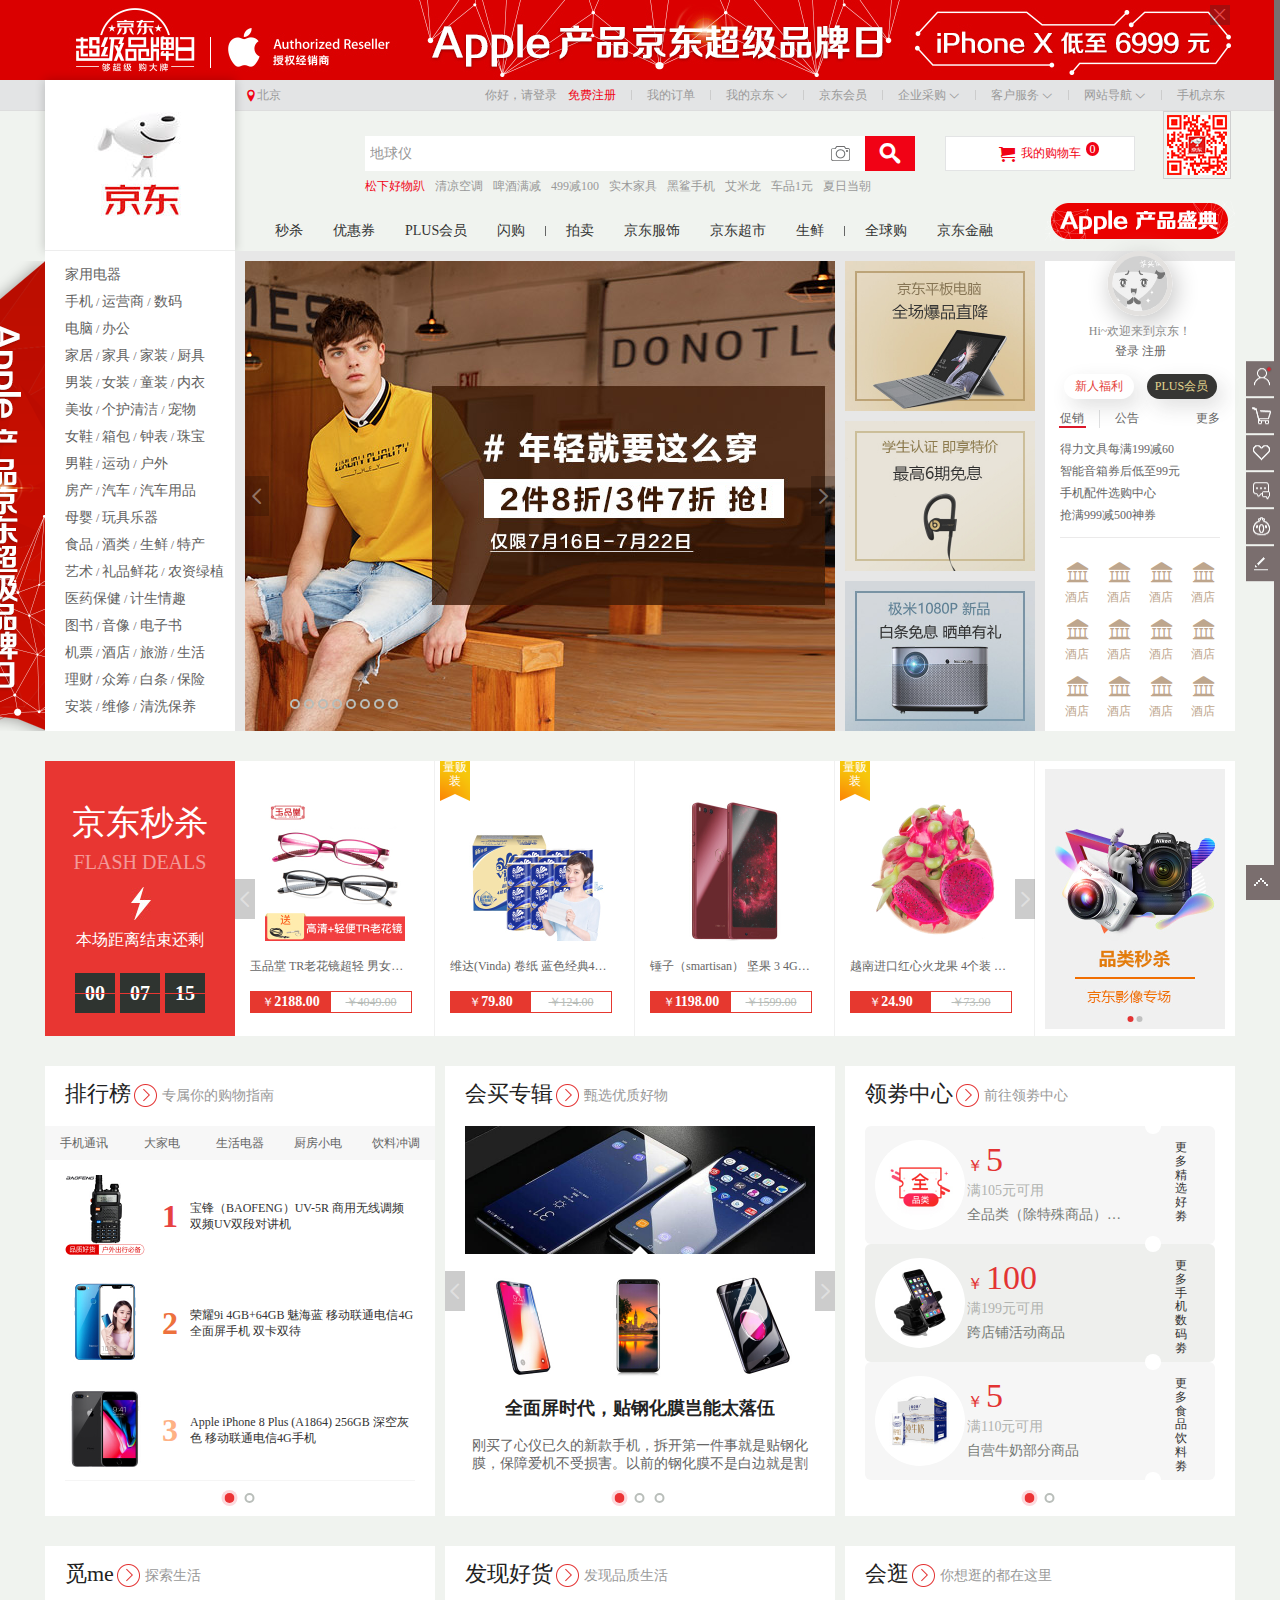
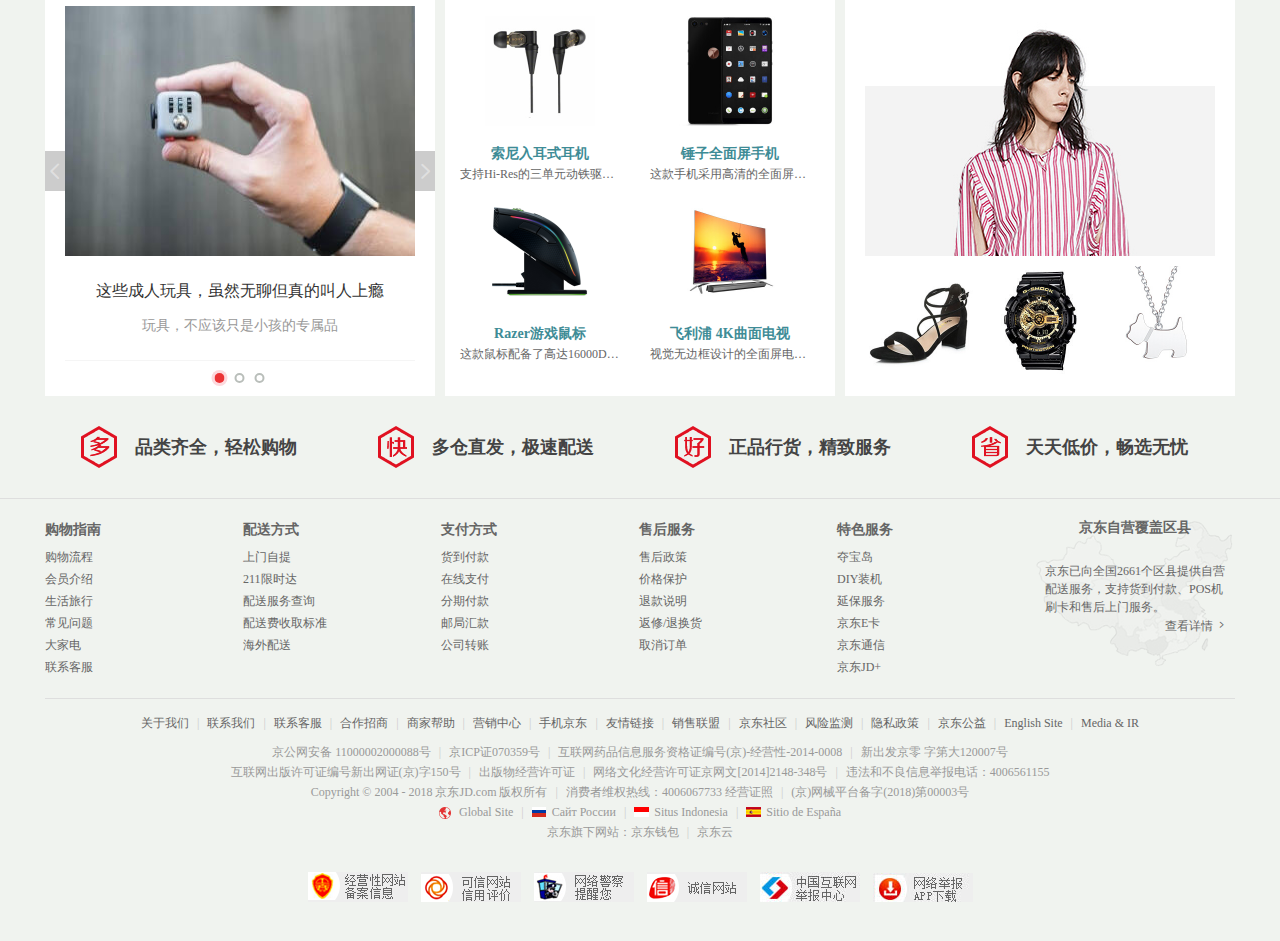
==== index.html @ 1a6b2bf1 "仿jingdong 首页" ====
<!DOCTYPE html>
<html>
	<head>
		<meta charset="utf-8" />
		<title>My京东-首页</title>
		<link rel="stylesheet" type="text/css" href="css/normalize.css"/>
		<link rel="stylesheet" type="text/css" href="css/base.css"/>
		<link rel="stylesheet" type="text/css" href="css/index.css"/>
		<link rel="shortcut icon" href="img/favicon.ico">
	</head>
	<body>
		<!--顶部通栏图片广告条-->
		<div class="top-banner-container">
			<div class="w top-banner">
				<i></i>
			</div>
		</div>
		<!--头部快捷导航栏-->
		<div class="shortcut-nav-bar">
			<div class="w shortcut">
				<span class="dropdown location"><i></i>北京</span>
				<ul class="shortcut-nav">
					<li class="account">
						<a href="#" class="login">你好，请登录</a>
						<a href="#" class="register">免费注册</a>
					</li>
					<li class="line"></li>
					<li class="order">
						<a href="#">我的订单</a>
					</li>
					<li class="line"></li>
					<li class="dropdown my-jd">
						<a href="#">我的京东</a><i></i>
					</li>
					<li class="line"></li>
					<li class="jd-member">
						<a href="#">京东会员</a>
					</li>
					<li class="line"></li>
					<li class="dropdown purchase">
						<a href="#">企业采购</a><i></i>
					</li>
					<li class="line"></li>
					<li class="dropdown customer-service">
						客户服务<i></i>
					</li>
					<li class="line"></li>
					<li	class="dropdown navigation">
						网站导航<i></i>
					</li>
					<li class="line"></li>
					<li class="mobile-jd">
						手机京东
						<!--右侧二维码-->
						<div class="qrcode-container">
							<div class="qrcode">
				    		</div>
						</div>
					</li>
				</ul>

			</div>
		</div>
	    <!--头部搜索块-->
	    <div class="w search-container">
	    	<!--左侧logo-->
	    	<div class="jd-logo">
	    		<h1>
	    			<a href="#" title="京东网">京东</a>
	    		</h1>
	    	</div>
	    	<!--搜索面板-->
	    	<div class="search-panel form">
              	<input class="search-input" type="text" style="color：#999;" value="地球仪">
                <div class="photo-search">
                	<span class="camera-bg"></span>
                	<input class="file-search" type="file"/>
                </div>
              	<button class="search-btn">
              		<i></i>
              	</button>
	    	</div>
	    	<!--我的购物车-->
	    	<div class="mycar">
	    		<i></i>
	    		<a href="#">我的购物车</a>
	    		<span>0</span>
	    	</div>
	    	<!--热搜词-->
	    	<div class="hot-search-words">
	    		<a href="#" class="current">松下好物趴</a>
	    		<a href="#">清凉空调</a>
	    		<a href="#">啤酒满减</a>
	    		<a href="#">499减100</a>
	    		<a href="#">实木家具</a>
	    		<a href="#">黑鲨手机</a>
	    		<a href="#">艾米龙</a>
	    		<a href="#">车品1元</a>
	    		<a href="#">夏日当朝</a>
	    	</div>
	    	<!--右侧小长条图片广告-->
	    	<div class="img-ad">
	    		<a href="#"></a>
	    	</div>
	    	<!--头部水平导航菜单-->
	    	<div class="nav-items">
	    		<ul class="nav-items-01">
	    			<li class="margin-left">
	    				<a href="#">秒杀</a>
	    			</li>
	    			<li class="margin-left">
	    				<a href="#">优惠券</a>
	    			</li>
	    			<li class="margin-left">
	    				<a href="#">PLUS会员</a>
	    			</li>
	    			<li class="margin-left">
	    				<a href="#">闪购</a>
	    			</li>
	    		</ul>
	    		<div class="spacer"></div>
	    		<ul class="nav-items-02">
	    			<li>
	    				<a href="#">拍卖</a>
	    			</li>
	    			<li class="margin-left">
	    				<a href="#">京东服饰</a>
	    			</li>
	    			<li class="margin-left">
	    				<a href="#">京东超市</a>
	    			</li>
	    			<li class="margin-left">
	    				<a href="#">生鲜</a>
	    			</li>
	    		</ul>
	    		<div class="spacer"></div>
	    		<ul class="nav-items-03">
	    			<li>
	    				<a href="#">全球购</a>
	    			</li>
	    			<li class="margin-left">
	    				<a href="#">京东金融</a>
	    			</li>
	    		</ul>
	    	</div>
	    </div>
	    <!--主体部分-->
	    <div class="w main">
		    <div class="fl-col1">
		    	<ul>
		    		<li>
		    			<a href="#">家用电器</a>
		    		</li>
		    		<li>
		    			<a href="#">手机</a>
		    			<span>/</span>
		    			<a href="#">运营商</a>
		    			<span>/</span>
		    			<a href="#">数码</a>
		    		</li>
		    		<li>
		    			<a href="#">电脑</a>
		    			<span>/</span>
		    			<a href="#">办公</a>
		    		</li>
		    		<li>
		    			<a href="#">家居</a>
		    			<span>/</span>
		    			<a href="#">家具</a>
		    			<span>/</span>
		    			<a href="#">家装</a>
		    			<span>/</span>
		    			<a href="#">厨具</a>
		    		</li>
		    		<li>
		    			<a href="#">男装</a>
		    			<span>/</span>
		    			<a href="#">女装</a>
		    			<span>/</span>
		    			<a href="#">童装</a>
		    			<span>/</span>
		    			<a href="#">内衣</a>
		    		</li>
		    		<li>
		    			<a href="#">美妆</a>
		    			<span>/</span>
		    			<a href="#">个护清洁</a>
		    			<span>/</span>
		    			<a href="#">宠物</a>
		    		</li>
		    		<li>
		    			<a href="#">女鞋</a>
		    			<span>/</span>
		    			<a href="#">箱包</a>
		    			<span>/</span>
		    			<a href="#">钟表</a>
		    			<span>/</span>
		    			<a href="#">珠宝</a>
		    		</li>
		    		<li>
		    			<a href="#">男鞋</a>
		    			<span>/</span>
		    			<a href="#">运动</a>
		    			<span>/</span>
		    			<a href="#">户外</a>
		    		</li>
		    		<li>
		    			<a href="#">房产</a>
		    			<span>/</span>
		    			<a href="#">汽车</a>
		    			<span>/</span>
		    			<a href="#">汽车用品</a>
		    		</li>
		    		<li>
		    			<a href="#">母婴</a>
		    			<span>/</span>
		    			<a href="#">玩具乐器</a>
		    		</li>
		    		<li>
		    			<a href="#">食品</a>
		    			<span>/</span>
		    			<a href="#">酒类</a>
		    			<span>/</span>
		    			<a href="#">生鲜</a>
		    			<span>/</span>
		    			<a href="#">特产</a>
		    		</li>
		    		<li>
		    			<a href="#">艺术</a>
		    			<span>/</span>
		    			<a href="#">礼品鲜花</a>
		    			<span>/</span>
		    			<a href="#">农资绿植</a>
		    		</li>
		    		<li>
		    			<a href="#">医药保健</a>
		    			<span>/</span>
		    			<a href="#">计生情趣</a>
		    		</li>
		    		<li>
		    			<a href="#">图书</a>
		    			<span>/</span>
		    			<a href="#">音像</a>
		    			<span>/</span>
		    			<a href="#">电子书</a>
		    		</li>
		    		<li>
		    			<a href="#">机票</a>
		    			<span>/</span>
		    			<a href="#">酒店</a>
		    			<span>/</span>
		    			<a href="#">旅游</a>
		    			<span>/</span>
		    			<a href="#">生活</a>
		    		</li>
		    		<li>
		    			<a href="#">理财</a>
		    			<span>/</span>
		    			<a href="#">众筹</a>
		    			<span>/</span>
		    			<a href="#">白条</a>
		    			<span>/</span>
		    			<a href="#">保险</a>
		    		</li>
		    		<li>
		    			<a href="#">安装</a>
		    			<span>/</span>
		    			<a href="#">维修</a>
		    			<span>/</span>
		    			<a href="#">清洗保养</a>
		    		</li>
		    	</ul>
		    </div>
		    <!--轮播图-->
		    <div class="fl-col2">
		    	<!--滑块控制-->
		    	<a class="slider_control slider_control_prev" href="#"><i></i></a>
		    	<a class="slider_control slider_control_next" href="#"><i></i></a>
		    	<!--轮播索引-->
				<div class="slider_indicators">
					<i class="indicators_btn"></i>
					<i class="indicators_btn" ></i>
					<i class="indicators_btn" ></i>
					<i class="indicators_btn" ></i>
					<i class="indicators_btn" ></i>
					<i class="indicators_btn" ></i>
					<i class="indicators_btn" ></i>
					<i class="indicators_btn btn_active" ></i>
				</div>
		    	<!--轮播图片-->
		    	<ul>
		    		<li class="slider-img01">
		    			<a href="#">
		    				<img src="img/banner-02.jpg"/>
		    			</a>
		    		</li>
		    	</ul>
		    </div>
		    <div class="fl-col3">
		    	<div class="img-wrapper bottom-margin">
		    		<a href="#">
		    			<img src="img/01.jpg"/>
		    		</a>		    		
		    	</div>
		    	<div class="img-wrapper bottom-margin">
		    		<a href="#">
		    			<img src="img/02.jpg"/>
		    		</a>
		    	</div>
		    	<div class="img-wrapper">
		    		<a href="#">
		    			<img src="img/03.jpg"/>
		    		</a>
		    	</div>
		    </div>
		    <div class="fl-col4">
		    	<div class="user">
		    		<div class="user-avatar">
		    			<a href="#">
		    				<img src="img/no_login.jpg"/>
		    			</a>
		    		</div>
		    		<div class="user-show">
		    			<p>Hi~欢迎来到京东！</p>
		    			<p>
		    				<a href="#" class="login">登录</a>
		    				<a href="#" class="register">注册</a>
		    			</p>
		    		</div>
		    		<div class="user-info">
		    			<a href="#" class="new-user">新人福利</a>
		    			<a href="#" class="user-plus">PLUS会员</a>
		    		</div>
		    	</div>
		    	<div class="notice">
		    		<ul class="notice-tab">
		    			<li class="notice-title">
		    				<a href="#">促销</a>
		    				<div class="title-active"></div>
		    			</li>
		    			<li class="spacer"></li>
		    			<li class="notice-title">
		    				<a href="#">公告</a>
		    			</li>
		    			<li class="more">
		    				<a href="#">更多</a>
		    			</li>
		    		</ul>
		    		<div class="notice-content">
		    			<ul>
		    				<li>
		    					<a href="#">得力文具每满199减60</a>
		    				</li>
		    				<li>
		    					<a href="#">智能音箱券后低至99元</a>
		    				</li>
		    				<li>
		    					<a href="#">手机配件选购中心</a>
		    				</li>
		    				<li>
		    					<a href="#">抢满999减500神券</a>	
		    				</li>
		    			</ul>
		    		</div>
		    	</div>
		    	<div class="service">
		    		<ul>
		    			<li>
		    				<a href="#">
		    					<i></i>
		    					<p>酒店</p>
		    				</a>
		    			</li>
		    			<li>
		    				<a href="#">
		    					<i></i>
		    					<p>酒店</p>
		    				</a>
		    			</li>
		    			<li>
		    				<a href="#">
		    					<i></i>
		    					<p>酒店</p>
		    				</a>
		    			</li>
		    			<li>
		    				<a href="#">
		    					<i></i>
		    					<p>酒店</p>
		    				</a>
		    			</li>
		    			<li>
		    				<a href="#">
		    					<i></i>
		    					<p>酒店</p>
		    				</a>
		    			</li>
		    			<li>
		    				<a href="#">
		    					<i></i>
		    					<p>酒店</p>
		    				</a>
		    			</li>
		    			<li>
		    				<a href="#">
		    					<i></i>
		    					<p>酒店</p>
		    				</a>
		    			</li>
		    			<li>
		    				<a href="#">
		    					<i></i>
		    					<p>酒店</p>
		    				</a>
		    			</li>
		    			<li>
		    				<a href="#">
		    					<i></i>
		    					<p>酒店</p>
		    				</a>
		    			</li>
		    			<li>
		    				<a href="#">
		    					<i></i>
		    					<p>酒店</p>
		    				</a>
		    			</li>
		    			<li>
		    				<a href="#">
		    					<i></i>
		    					<p>酒店</p>
		    				</a>
		    			</li>
		    			<li>
		    				<a href="#">
		    					<i></i>
		    					<p>酒店</p>
		    				</a>
		    			</li>
		    		</ul>
		    	</div>
		    </div>
		    <div class="aside-banner">
		    	<a href="#">
		    		<img src="img/bg-03.png"/>
		    	</a>
		    	<a href="#" class="flex-banner" >
		    		<img src="img/bg-04.jpg"/>
		    	</a>
		    </div>
	    </div>
	    <!--京东秒杀-->
	    <div class="w jd-skill">
	    	<div class="fl-col1">
	    		<a href="#">
	    			<div class="sk-title">
	    				京东秒杀
		    		</div>
		    		<div class="sk-subtitle">
		    			FLASH DEALS
		    		</div>
		    		<i class="sk-ico"></i>
		    		<div class="sk-deadline">
		    			本场距离结束还剩
		    		</div>
		    		<div class="sk-cd">
		    			<div class="cd-hour">
		    				<span>00</span>
		    			</div>
		    			<div class="cd-minute">
		    				<span>07</span>
		    			</div>
		    			<div class="cd-second">
		    				<span>15</span>
		    			</div>
		    		</div>	
	    		</a>
	    	</div>
	    	<div class="fl-col2 slider">
	    		<!--滑块控制-->
		    	<a class="slider_control slider_control_prev" href="#"><i></i></a>
		    	<a class="slider_control slider_control_next" href="#"><i></i></a>
				<ul>
					<li>
						<a href="#">
							<div class="img-wrapper">
								<img src="img/sk-01.jpg"/>
							</div>
							<p class="sk-desc">玉品堂 TR老花镜超轻 男女款便携老光眼镜 清晰舒适老花眼镜7001 7001红色 150度（建议50-54岁）</p>
							<div class="sk-price">
								<span class="new-price"><i>￥</i>2188.00</span>
								<span class="old-price"><s>￥4049.00</s></span>
							</div>
						</a>
					</li>
					<li>
						<a href="#">
							<div class="img-wrapper">
								<img src="img/sk-02.jpg"/>
							</div>
							<p class="sk-desc">维达(Vinda) 卷纸 蓝色经典4层200g卫生纸*27卷(整箱销售)</p>
							<div class="sk-price">
								<span class="new-price"><i>￥</i>79.80</span>
								<span class="old-price"><s>￥124.00</s></span>
							</div>
							<div class="sk-tag">
								<span class="sk-tag-txt">量贩装</span>
							</div>
						</a>
					</li>
					<li>
						<a href="#">
							<div class="img-wrapper">
								<img src="img/sk-03.jpg"/>
							</div>
							<p class="sk-desc">锤子（smartisan） 坚果 3 4G+64GB 酒红色 全面屏双摄  全网通4G手机 双卡双待</p>
							<div class="sk-price">
								<span class="new-price"><i>￥</i>1198.00</span>
								<span class="old-price"><s>￥1599.00</s></span>
							</div>
						</a>
					</li>
					<li>
						<a href="#">
							<div class="img-wrapper">
								<img src="img/sk-04.jpg"/>
							</div>
							<p class="sk-desc">越南进口红心火龙果 4个装 单果约350~420g 新鲜水果</p>
							<div class="sk-price">
								<span class="new-price"><i>￥</i>24.90</span>
								<span class="old-price"><s>￥73.90</s></span>
							</div>
							<div class="sk-tag">
								<span class="sk-tag-txt">量贩装</span>
							</div>
						</a>
					</li>
				</ul>
	    	</div>
	    	<div class="fl-clo3">
	    		<a href="#">
	    			<div class="sk-indicators">
	    				<i class="current"></i>
	    				<i></i>
	    			</div>
	    			<ul>
	    				<li>
	    					<img src="img/sk-05.jpg"/>
	    				</li>
	    			</ul>
	    		</a>
	    	</div>
	    </div>
	    <!--排行榜、会买专辑、领劵中心-->
	    	<div class="w core-column core-column1">
	    		<!--排行榜-->
	    		<div class="column paihangbang margin-right">
	    			<!--标题头-->
	    			<div class="column-hd">
	    				<a href="#">
		    				<h3>排行榜</h3>
		    				<i></i>
		    				<span>专属你的购物指南</span>
	    				</a>
	    			</div>
	    			<!--内容正文-tab栏-->
	    			<div class="tabs-head">
	    				<ul>
	    					<li>
	    						<a href="#">手机通讯</a>
	    					</li>
	    					<li>
	    						<a href="#">大家电</a>
	    					</li>
	    					<li>
	    						<a href="#">生活电器</a>
	    					</li>
	    					<li>
	    						<a href="#">厨房小电</a>
	    					</li>
	    					<li>
	    						<a href="#">饮料冲调</a>
	    					</li>
	    				</ul>
	    			</div>
	    			<div class="tabs-body">
	    				<div class="tab-item">
	    					<a href="#" class="tab-item-lk">
	    						<div class="img-wrapper">
	    							<img src="img/rank-01.jpg"/>
	    						</div>
	    						<span class="rank rank01">1</span>
	    						<span class="rank-title">宝锋（BAOFENG）UV-5R 商用无线调频 双频UV双段对讲机</span>
	    					</a>
	    				</div>
	    				<div class="tab-item">
	    					<a href="#" class="tab-item-lk">
	    						<div class="img-wrapper">
	    							<img src="img/rank-02.jpg"/>
	    						</div>
	    						<span class="rank rank02">2</span>
	    						<span class="rank-title">荣耀9i 4GB+64GB 魅海蓝 移动联通电信4G全面屏手机 双卡双待</span>
	    					</a>
	    				</div>
	    				<div class="tab-item">
	    					<a href="#" class="tab-item-lk">
	    						<div class="img-wrapper">
	    							<img src="img/rank-03.jpg"/>
	    						</div>
	    						<span class="rank rank03">3</span>
	    						<span class="rank-title">Apple iPhone 8 Plus (A1864) 256GB 深空灰色 移动联通电信4G手机</span>
	    					</a>
	    				</div>
	    			</div>
	    			<!--滑块索引指示器-->
	    		    <div class="indicators">
							<i class="current"></i>
							<i></i>
					</div>
	    		</div>
	    		<!--会买专辑-->
	    		<div class="column zhuanji margin-right">
	    			<!--标题头-->
	    			<div class="column-hd">
	    				<a href="#">
		    				<h3>会买专辑</h3>
		    				<i></i>
		    				<span>甄选优质好物</span>
	    				</a>
	    			</div>
	    			<!--内容正文-图片链接-->
	    			<a href="#" class="daily-lk">
		    			<div class="daily-img">
		    				<img src="img/daily-img-01.jpg"/>
		    			</div>
		    			<div class="daily-cover">
		    				<div class="daily-list">
		    					<div class="daily-item">
			    					<img src="img/daily-img-02.jpg"/>
			    				</div>
			    				<div class="daily-item">
			    					<img src="img/daily-img-03.jpg"/>
			    				</div>
			    				<div class="daily-item">
			    					<img src="img/daily-img-04.jpg"/>
			    				</div>
		    				</div>
			    			<h3 class="daily-title">
			    				<span>全面屏时代，贴钢化膜岂能太落伍</span>
			    			</h3>
			    			<div class="daily-subtitle" title="刚买了心仪已久的新款手机，拆开第一件事就是贴钢化膜，保障爱机不受损害。以前的钢化膜不是白边就是割手，还易刮花碎边。全面屏手机时代，钢化膜也得全屏覆盖才不落伍，给手机屏幕一次全方位保护，还原了手机的真是手感。下面推荐一些苹果、小米、华为、三星等热门全屏覆盖钢化膜，看看哪款适合你！">
			    				刚买了心仪已久的新款手机，拆开第一件事就是贴钢化膜，保障爱机不受损害。以前的钢化膜不是白边就是割手，还易刮花碎边。全面屏手机时代，钢化膜也得全屏覆盖才不落伍，给手机屏幕一次全方位保护，还原了手机的真是手感。下面推荐一些苹果、小米、华为、三星等热门全屏覆盖钢化膜，看看哪款适合你！
			    			</div>
		    			</div>
	    			</a>
	    			<!--滑块索引指示器-->
					<div class="indicators">
						<i class="current"></i>
						<i></i>
						<i></i>
					</div>
					<!--滑块控制-->
		    		<a class="slider_control slider_control_prev" href="#"><i></i></a>
		    		<a class="slider_control slider_control_next" href="#"><i></i></a>
	    		</div>
	    		<!--领劵中心-->
	    		<div class="column youhuijuan">
	    			<!--标题头-->
	    			<div class="column-hd">
	    				<a href="#">
		    				<h3>领劵中心</h3>
		    				<i></i>
		    				<span>前往领劵中心</span>
	    				</a>
	    			</div>
	    			<!--内容正文-优惠券列表-->
	    			<div class="coupon-list">
	    				<div class="coupon-item">
	    					<a href="#" class="coupon-lk">
	    						<div class="fl-l coupon-img">
	    							<img src="img/coupon-01.jpg"/>
	    						</div>
	    						<div class="fl-l coupon-info">
	    							<div class="coupon-price">
	    								<span><i>￥</i>5</span>
	    							</div>
	    							<div class="coupon-limit" title="满105元可用">
	    								满105元可用
	    							</div>
	    							<div class="coupon-title" title="全品类（除特殊商品）【每天10点限量抢】">
	    								全品类（除特殊商品）【每天10点限量抢】
	    							</div>
	    						</div>
	    						<div class="coupon-more">
	    							更多精选好劵
	    						</div>
	    					</a>
	    				</div>
	    				<div class="coupon-item coupon-item2">
	    					<a href="#" class="coupon-lk">
	    						<div class="fl-l coupon-img">
	    							<img src="img/coupon-02.jpg"/>
	    						</div>
	    						<div class="fl-l coupon-info">
	    							<div class="coupon-price">
	    								<span><i>￥</i>100</span>
	    							</div>
	    							<div class="coupon-limit" title="满199元可用">
	    								满199元可用
	    							</div>
	    							<div class="coupon-title" title="跨店铺活动商品">
	    								跨店铺活动商品
	    							</div>
	    						</div>
	    						<div class="coupon-more">
	    							更多手机数码劵
	    						</div>
	    					</a>
	    				</div>
	    				<div class="coupon-item">
	    					<a href="#" class="coupon-lk">
	    						<div class="fl-l coupon-img">
	    							<img src="img/coupon-03.jpg"/>
	    						</div>
	    						<div class="fl-l coupon-info">
	    							<div class="coupon-price">
	    								<span><i>￥</i>5</span>
	    							</div>
	    							<div class="coupon-limit" title="满110元可用">
	    								满110元可用
	    							</div>
	    							<div class="coupon-title" title="自营牛奶部分商品">
	    								自营牛奶部分商品
	    							</div>
	    						</div>
	    						<div class="coupon-more">
	    							更多食品饮料劵
	    						</div>
	    					</a>
	    				</div>
	    			</div>
	    			<!--滑块索引指示器-->
	    			<div class="indicators">
							<i class="current"></i>
							<i></i>
					</div>
	    		</div>
	    	</div>
	    <!--觅me、发现好货、会逛-->
	    <div class="w core-column core-column2">
	    		<!--觅me-->
	    		<div class="column mime margin-right">
	    			<!--标题头-->
	    			<div class="column-hd">
	    				<a href="#">
		    				<h3>觅me</h3>
		    				<i></i>
		    				<span>探索生活</span>
	    				</a>
	    			</div>
	    			<!--内容正文-轮播图-->
	    			<div class="mime-slider">
	    				<a href="#" class="mime-lk">
	    					<div class="img-wrapper">
							 	<img src="img/mime-img.jpg"/>
							</div>
							<p class="mime-title">这些成人玩具，虽然无聊但真的叫人上瘾</p>
	    					<p class="mime-desc">玩具，不应该只是小孩的专属品</p>
	    				</a>
	    			</div>
	    			<!--滑块索引指示器-->
	    		    <div class="indicators">
							<i class="current"></i>
							<i></i>
							<i></i>
					</div>
					<!--滑块控制-->
		    		<a class="slider_control slider_control_prev" href="#"><i></i></a>
		    		<a class="slider_control slider_control_next" href="#"><i></i></a>
	    		</div>
	    		<!--发现好货-->
	    		<div class="column goods margin-right">
	    			<!--标题头-->
	    			<div class="column-hd">
	    				<a href="#">
		    				<h3>发现好货</h3>
		    				<i></i>
		    				<span>发现品质生活</span>
	    				</a>
	    			</div>
	    			<!--内容正文-->
	    			<div class="goods-content">
	    				<ul>
	    					<li>
	    						<a href="#">
	    							<div class="img-wrapper">
	    								<img src="img/goods-01.jpg"/>
	    							</div>
	    							<h4 class="goods-title">索尼入耳式耳机</h4>
	    							<p class="goods-subtitle">支持Hi-Res的三单元动铁驱动单元，让你不仅是听到更是感受到远高于CD的音质，黄铜制成的声学导管可助呈现穿透力高、丰富细腻、清晰透彻的中高音，打造天籁之音。</p>
	    						</a>
	    					</li>
	    					<li>
	    						<a href="#">
	    							<div class="img-wrapper">
	    								<img src="img/goods-02.jpg"/>
	    							</div>
	    							<h4 class="goods-title">锤子全面屏手机</h4>
	    							<p class="goods-subtitle">这款手机采用高清的全面屏设计，让你足不出户也能领略世间万般精彩，锤子希望通过最直观的记录方式，来提升用户的记录效率，丰富了使用的多样性，采用全网通模式，满足不同使用者的需求。</p>
	    						</a>
	    					</li>
	    					<li>
	    						<a href="#">
	    							<div class="img-wrapper">
	    								<img src="img/goods-03.png"/>
	    							</div>
	    							<h4 class="goods-title">Razer游戏鼠标</h4>
	    							<p class="goods-subtitle">这款鼠标配备了高达16000DPI的游戏鼠标传感器，哪怕是0.1毫米的移动它也能瞬间做出反应！还有45G-95G的按键力度调节，让你选择适合你的按键力度，上手更加快速！</p>
	    						</a>
	    					</li>
	    					<li>
	    						<a href="#">
	    							<div class="img-wrapper">
	    								<img src="img/goods-04.jpg"/>
	    							</div>
	    							<h4 class="goods-title">飞利浦 4K曲面电视</h4>
	    							<p class="goods-subtitle">视觉无边框设计的全面屏电视，纤薄金属机身，4K HDR技术，画面层次分明，色彩细腻真实，4000R曲率的曲面，客厅各个角度不失真，视野更广阔，结合分体低音炮音箱，畅享视听盛宴。</p>
	    						</a>
	    					</li>
	    				</ul>
	    			</div>
	    		</div>
	    		<!--会逛-->
	    		<div class="column shopping">
	    			<!--标题头-->
	    			<div class="column-hd">
	    				<a href="#">
		    				<h3>会逛</h3>
		    				<i></i>
		    				<span>你想逛的都在这里</span>
	    				</a>
	    			</div>
	    			<!--内容正文-->
	    			<div class="shopping-content">
	    				<div class="ad-big">
	    					<a href="#">
	    						<div class="img-wrapper">
	    							<img src="img/ad-big.jpg"/>
	    						</div>
	    					</a>
	    				</div>
	    				<div class="ad-small">
	    					<a href="#" class="ad-small-item ad-small-01 margin-right">
	    						<div class="img-wrapper">
	    							<img src="img/ad-small-01.jpg"/>
	    						</div>
	    					</a>
	    					<a href="#" class="ad-small-item ad-small-02 margin-right">
	    						<div class="img-wrapper">
	    							<img src="img/ad-small-02.jpg"/>
	    						</div>
	    					</a>
	    					<a href="#" class="ad-small-item ad-small-03">
	    						<div class="img-wrapper">
	    							<img src="img/ad-small-03.jpg"/>
	    						</div>
	    					</a>
	    				</div>
	    			</div>

	    		</div>
	    	</div>
	    	
	    <!--京东右侧固定图标菜单栏-->
	    <div class="toolbars">
	    	<ul>
	    		<li class="jdvip">
	    			<i></i>
	    			<a class="toolbars-ico" href="#"></a>
	    			<a class="flex" href="#">京东会员</a>
	    		</li>
	    		<li class="cart">
	    			<a class="toolbars-ico" href="#"></a>
	    			<a class="flex" href="#">购物车</a>
	    		</li>
	    		<li class="follow">
	    			<a class="toolbars-ico" href="#"></a>
	    			<a class="flex" href="#">我的关注</a>
	    		</li>
	    		<li class="message">
	    			<a class="toolbars-ico" href="#"></a>
	    			<a class="flex" href="#">我的消息</a>
	    		</li>
	    		<li class="jimi">
	    			<a class="toolbars-ico" href="#"></a>
	    			<a class="flex" href="#">咨询JIMI</a>
	    		</li>
	    		<li class="feedback">
	    			<a class="toolbars-ico" href="#"></a>
	    			<a class="flex" href="#">反馈</a>
	    		</li>
	    	</ul>
	    	<div class="toolbars-footer">
	    		<a class="toolbars-ico" href="#"></a>
	    		<a class="flex" href="#">顶部</a>
	    	</div>	    	
	    </div>
	   	<!--京东首页底部-->
	   		<!--多快好省-->
	   	<div class="jd-service-container">
	   		<div class="w jd-service">
	   			<!--<ul>
	   				<li class="duo">
	   					<span></span>
	   					<strong>品类齐全，轻松购物</strong>
	   				</li>
	   				<li class="kuai">
	   					<span></span>
	   					<strong>品类齐全，轻松购物</strong>
	   				</li>
	   				<li class="hao">
	   					<span></span>
	   					<strong>品类齐全，轻松购物</strong>
	   				</li>
	   				<li class="sheng">
	   					<span></span>
	   					<strong>品类齐全，轻松购物</strong>
	   				</li>
	   			</ul>-->
	   		<!--logo写法-->
	   		    <ul>
	   		    	<li class="duo">
	   		    		<div>
	   		    			<h5></h5>
	   		    			<p>品类齐全，轻松购物</p>
	   		    		</div>
	   		    	</li>
	   		    	<li class="kuai">
	   		    		<div>
	   		    			<h5></h5>
	   		    			<p>多仓直发，极速配送</p>
	   		    		</div>
	   		    	</li>
	   		    	<li class="hao">
	   		    		<div>
	   		    			<h5></h5>
	   		    			<p>正品行货，精致服务</p>
	   		    		</div>
	   		    	</li>
	   		    	<li class="sheng">
	   		    		<div>
	   		    			<h5></h5>
	   		    			<p>天天低价，畅选无忧</p>
	   		    		</div>
	   		    	</li>
	   		    </ul>
	   		</div>
	   	</div>
	   		<!--help部分-->
	   	<div class="w help">
	   		<div class="help-nav">
	   			<h5>购物指南</h5>
	   			<ul>
	   				<li>
	   					<a href="#">购物流程</a>
	   				</li>
	   				<li>
	   					<a href="#">会员介绍</a>
	   				</li>
	   				<li>
	   					<a href="#">生活旅行</a>
	   				</li>
	   				<li>
	   					<a href="#">常见问题</a>
	   				</li>
	   				<li>
	   					<a href="#">大家电</a>
	   				</li>
	   				<li>
	   					<a href="#">联系客服</a>
	   				</li>
	   			</ul>
	   		</div>
	   		<div class="help-nav">
	   			<h5>配送方式</h5>
	   			<ul>
	   				<li>
	   					<a href="#">上门自提</a>
	   				</li>
	   				<li>
	   					<a href="#">211限时达</a>
	   				</li>
	   				<li>
	   					<a href="#">配送服务查询</a>
	   				</li>
	   				<li>
	   					<a href="#">配送费收取标准</a>
	   				</li>
	   				<li>
	   					<a href="#">海外配送</a>
	   				</li>
	   			</ul>
	   		</div>
	   		<div class="help-nav">
	   			<h5>支付方式</h5>
	   			<ul>
	   				<li>
	   					<a href="#">货到付款</a>
	   				</li>
	   				<li>
	   					<a href="#">在线支付</a>
	   				</li>
	   				<li>
	   					<a href="#">分期付款</a>
	   				</li>
	   				<li>
	   					<a href="#">邮局汇款</a>
	   				</li>
	   				<li>
	   					<a href="#">公司转账</a>
	   				</li>
	   			</ul>	   			
	   		</div>
	   		<div class="help-nav">
	   			<h5>售后服务</h5>
	   			<ul>
	   				<li>
	   					<a href="#">售后政策</a>
	   				</li>
	   				<li>
	   					<a href="#">价格保护</a>
	   				</li>
	   				<li>
	   					<a href="#">退款说明</a>
	   				</li>
	   				<li>
	   					<a href="#">返修/退换货</a>
	   				</li>
	   				<li>
	   					<a href="#">取消订单</a>
	   				</li>
	   			</ul>	   			
	   		</div>
	   		<div class="help-nav">
	   			<h5>特色服务</h5>
	   			<ul>
	   				<li>
	   					<a href="#">夺宝岛</a>
	   				</li>
	   				<li>
	   					<a href="#">DIY装机</a>
	   				</li>
	   				<li>
	   					<a href="#">延保服务</a>
	   				</li>
	   				<li>
	   					<a href="#">京东E卡</a>
	   				</li>
	   				<li>
	   					<a href="#">京东通信</a>
	   				</li>
	   				<li>
	   					<a href="#">京东JD+</a>
	   				</li>
	   			</ul>	   			
	   		</div>

	   		<div class="jd-cover">
	   			<h5>京东自营覆盖区县</h5>
	   			<div class="info">
		   			<p>京东已向全国2661个区县提供自营配送服务，支持货到付款、POS机刷卡和售后上门服务。</p>
		   			<p class="more">
		   				<a href="#" target="_blank">查看详情<i></i></a>
		   			</p>
	   			</div>

	   		</div>
	   	</div>
	   		<!--著作权部分-->
	   	<div class="w copyright">
	   		<p class="links">
	   			<a href="#">关于我们</a>
	   			<span>|</span>
	   			<a href="#">联系我们</a>
	   			<span>|</span>
	   			<a href="#">联系客服</a>
	   			<span>|</span>
	   			<a href="#">合作招商</a>
	   			<span>|</span>
	   			<a href="#">商家帮助</a>
	   			<span>|</span>
	   			<a href="#">营销中心</a>
	   			<span>|</span>
	   			<a href="#">手机京东</a>
	   			<span>|</span>
	   			<a href="#">友情链接</a>
	   			<span>|</span>
	   			<a href="#">销售联盟</a>
	   			<span>|</span>
	   			<a href="#">京东社区</a>
	   			<span>|</span>
	   			<a href="#">风险监测</a>
	   			<span>|</span>
	   			<a href="#">隐私政策</a>
	   			<span>|</span>
	   			<a href="#">京东公益</a>
	   			<span>|</span>
	   			<a href="#">English Site</a>
	   			<span>|</span>
	   			<a href="#">Media & IR</a>
	   		</p>
	   	   	<div class="copyright-info">
	   	   		<p>
	   	   			<a href="#">京公网安备 11000002000088号</a>
	   	   			<span>|</span>
	   	   			京ICP证070359号
	   	   			<span>|</span>
	   	   			<a href="#">互联网药品信息服务资格证编号(京)-经营性-2014-0008</a>
	   	   			<span>|</span>
	   	   			新出发京零 字第大120007号
	   	   		</p>
	   	   		<p>
	   	   			互联网出版许可证编号新出网证(京)字150号
	   	   			<span>|</span>
	   	   			<a href="#">出版物经营许可证</a>
	   	   			<span>|</span>
	   	   			<a href="#">网络文化经营许可证京网文[2014]2148-348号</a>
	   	   			<span>|</span>
	   	   			违法和不良信息举报电话：4006561155
	   	   		</p>
	   	   		<p>
	   	   			Copyright © 2004 - 2018  京东JD.com 版权所有
	   	   			<span>|</span>
	   	   			消费者维权热线：4006067733  <a href="#">经营证照</a>
	   	   			<span>|</span>
	   	   			(京)网械平台备字(2018)第00003号
	   	   		</p>
	   	   		<p>
	   	   			<a class="gs" href="#"><i></i>Global Site</a>
	   	   			<span>|</span>
	   	   			<a class="cp"href="#"><i></i>Сайт России</a>
	   	   			<span>|</span>
	   	   			<a class="si" href="#"><i></i>Situs Indonesia</a>
	   	   			<span>|</span>
	   	   			<a class="sde" href="#"><i></i>Sitio de España</a>
	   	   		</p>
	   	   		<p>
	   	   			京东旗下网站：<a href="#">京东钱包</a>
	   	   			<span>|</span>
	   	   			<a href="#">京东云</a>
	   	   		</p>
	   	   	</div>
	   	   	<div class="copyright-auth">
	   	   	   	<p>
	   	   	   		<a class="beian" href=""></a>
	   	   	   		<a class="kexin" href=""></a>
	   	   	   		<a class="jingcha" href=""></a>
	   	   	   		<a class="chengxin" href=""></a>
	   	   	   		<a class="jubao" href=""></a>
	   	   	   		<a class="jb-app" href=""></a>   	   	   		
	   	   	   	</p>
	   	   	</div>
	   	</div>
		
	</body>
</html>
---- css/base.css ----
/*首页头部和底部样式*/
.w{
	width: 1190px;
	margin: 0 auto;
}
*{
	margin: 0;
	padding: 0;
}
li{
	list-style: none;
}
a{
	text-decoration: none;
	color: #666;
}
a:hover{
	color:#f10215!important;
}
body{
	font-size: 12px;
	background-color: #f0f3ef;
}

/*引入字体图标*/
@font-face {
  font-family: 'icomoon';
  src:  url('../fonts/icomoon.eot?ela77b');
  src:  url('../fonts/icomoon.eot?ela77b#iefix') format('embedded-opentype'),
    url('../fonts/icomoon.ttf?ela77b') format('truetype'),
    url('../fonts/icomoon.woff?ela77b') format('woff'),
    url('../fonts/icomoon.svg?ela77b#icomoon') format('svg');
  font-weight: normal;
  font-style: normal;
}

/*顶部通栏横幅广告条*/
.top-banner-container{
	background-color: #da0000;
	/*height: 80px;*/
}
.top-banner{
	height:80px;
	background: url(../img/top-02.jpg)no-repeat;
	position: relative;
}
.top-banner i{
	position: absolute;
	top: 5px;
	right: 5px;
	font-family: icomoon;
	font-style: normal;
	font-weight: 100;
	color: #fff;
	font-size: 14px;
    width: 20px;
    height: 20px;
    line-height: 20px;
    text-align: center;
    background-color: rgb(45,45,45);
    opacity: .3;
}
/*快捷导航栏*/
.shortcut-nav-bar{
	background-color: #e3e4e5;
	border-bottom: 1px solid #ddd;
	/*height: 30px;
    overflow: hidden;*/
}
.shortcut{
	height: 30px;
	line-height: 30px;
	color: #999;
}
.shortcut .dropdown:hover{
	background-color: #FFF;
}
.shortcut .location {
	float: left;
	margin-left: 200px;
}
.shortcut .location i{
	font-family: icomoon;
	font-style: normal;
	color: #f10215;
	vertical-align: middle;
}
.shortcut .shortcut-nav{
	float: right;
}
.shortcut-nav li{
	float: left;
	margin: 0 10px;
	position: relative;
}
.shortcut-nav li a{
	color: #999;
}
.shortcut-nav li .register{
	color: #F10215;
}
.shortcut-nav li i{
	font-family: icomoon;
	font-style: normal;
	vertical-align: middle;
    margin-left: 2px;
}
.shortcut-nav li .login{
	margin-right: 8px;
}
.shortcut-nav .line{
	width: 1px;
	height: 10px;
	background-color: #ccc;
	margin:10px 5px;
}
	/*手机京东二维码*/	
.mobile-jd .qrcode-container{
	position: absolute;
    top: 31px;
    right: -6px;
    width: 66px;
    height: 66px;
    border: 1px solid #cfcfcf;;
    z-index: 3;
}
.qrcode-container .qrcode{
	width: 60px;
	height: 60px;
	margin:3px auto;
	background: url(../img/mobile_qrcode.png)no-repeat;
}

/*头部搜索块*/
.search-container{
	height: 140px;
	position: relative;
/*	background-color:pink;*/
}
.search-container .jd-logo{
	width: 190px;
	height: 170px;
	position: absolute;
	top: -31px;
	left: 0;
	box-shadow: 0 0 10px rgba(0,0,0,0.2); /*盒阴影效果*/
	border-bottom: 1px solid #ededed;
}
.jd-logo h1{
	margin: 0;
}
.jd-logo h1 a{
	display: block;
	width: 190px;
	height: 170px;
	background: url(../img/jd-logo.png)no-repeat 0 0;
    text-indent: -999px;
    overflow: hidden;
}
/*搜索面板*/
.search-panel{
	position: absolute;
	top: 25px;
	left:320px;
	width: 550px;
	height: 35px;
/*	background-color: yellow;*/
}
.search-panel .search-input{
	float: left;
	width: 450px;
	height: 25px;
	padding: 4px 44px 4px 4px;
	border: 1px solid transparent;
	font-size: 14px;
    color: #989898;
	outline: none; /*去除input默认获取焦点时的轮廓*/
}
.search-panel button{
	float: left;
	width: 50px;
	height: 35px;
	background-color: #F10215;
	border: none;
	cursor: pointer;
	outline: none; /*去除button默认蓝色轮廓*/
}
.search-panel button i{
	font-family: icomoon;
	font-style: normal;
	color: #fff;
	font-size: 20px;
    font-weight: 700;
}
.search-panel .photo-search{
	position: absolute;
    top: 10px;
    right: 65px;
    width: 19px;
    height: 15px;
    /*z-index: 3;*/
   	overflow: hidden;
}
.photo-search .camera-bg{
	display: block;
	width: 19px;
	height: 15px;
	background: url(../img/sprite-search.png)no-repeat 0 0;
	cursor: pointer;
}
.camera-bg:hover{
	background: url(../img/sprite-search.png)no-repeat -30px 0;
}
.photo-search .file-search{
	position: absolute; /*压在camera背景图上面*/
	top: 0;
	right: 0;
	width: 19px;
	height: 15px;
	z-index: -1;
	cursor: pointer;
	opacity: 0;/*完全透明,隐藏默认文件上传样式*/
}
.file-search:hover .camera-bg{
	background: url(../img/sprite-search.png)no-repeat -30px 0;
}
	/*我的购物车*/
.mycar{
	position: absolute;
    top: 25px;
    right: 100px;
    width: 188px;
    height: 33px;
    background-color: #fff;
    text-align: center;
    line-height: 33px;
    /* padding-bottom: 2px; */
    border: 1px solid #e3e4e5;
    /* border-bottom: none; */
    color: #F10215;
}
.mycar a{
	color: #F10215;
}
.mycar i{
	font-family: icomoon;
	font-style: normal;
	color: #F10215;
	font-size: 16px;
	margin-right: 3px;
	vertical-align: middle;
}
.mycar span{
	position: absolute;
    top: 5px;
    right: 35px;
    width: 13px;
    height: 12px;
    line-height: 12px;
    color: #FFF;
    background-color: #F10215;
    padding: 1px 0;
    border-radius: 10px;
}
	/*热搜词*/
.hot-search-words{
	position: absolute;
 	top: 65px;
    left: 320px;
	width: 550px;
	height: 20px;
	line-height: 20px;
	/*background-color: #079EEC;*/
}
.hot-search-words .current{
	color: #F10215!important;	
}
.hot-search-words a{
	color: #999;
	margin-right: 7px;
}
	/*右侧小长条图片广告*/
.img-ad{
	position: absolute;
	bottom: 10px;
	right: 0;
}
.img-ad a{
	display:block;
	width: 190px;
	height: 40px;
	background: url(../img/apple.png)no-repeat;
}
	/*头部水平导航菜单*/
.nav-items{
	position: absolute;
    left: 200px;
    bottom: 0;
    width: 790px;
    height: 40px;
    line-height: 40px;
    padding-top: 20px;
    overflow: hidden;
}
.nav-items ul{
	float: left;
}
.nav-items ul li{
	float: left;
}
.nav-items ul li a{
	color: #333;
	font-size: 14px;
}
.nav-items .spacer{
	float: left;
	width: 1px;
	background-color: #666;
	height: 10px;
	margin: 15px 20px;
}
.nav-items ul .margin-left{
	margin-left: 30px;
}

/*京东右侧固定图标菜单栏*/
.toolbars{
	position: fixed;
	top: 0;
	right: 0;
	height: 100%;
	width: 6px;
	background-color: #7a6e6e;
}
.toolbars ul{
  	position:absolute;
  	top: 50%;
  	right: 0;
  	transform: translate(0,-40%);
  	z-index: 3;
}
.toolbars ul li{
	width: 34px;
	height: 35px;
	margin-bottom: 2px;
	background-color: #7A6E6E;
	position: relative;
}
.toolbars ul .jdvip .toolbars-ico{
	display: block;
	width: 34px;
	height: 35px;
	background: url(../img/toolbars.png)no-repeat -88px -175px;
}
.toolbars ul .cart .toolbars-ico{
	display: block;
	width: 34px;
	height: 35px;
	background: url(../img/toolbars.png)no-repeat -50px 0;
}
.toolbars ul .follow .toolbars-ico{
	display: block;
	width: 34px;
	height: 35px;
	background: url(../img/toolbars.png)no-repeat -50px -50px;
}
.toolbars ul .message .toolbars-ico{
	display: block;
	width: 34px;
	height: 35px;
	background: url(../img/toolbars.png)no-repeat -190px -150px;
}
.toolbars ul .jimi .toolbars-ico{
	display: block;
	width: 34px;
	height: 35px;
	background: url(../img/toolbars.png)no-repeat -50px -150px;
}
.toolbars ul .feedback .toolbars-ico{
	display: block;
	width: 34px;
	height: 35px;
	background: url(../img/toolbars.png)no-repeat -50px -300px;
}
.toolbars ul .jdvip i{
	position: absolute;
    top: 5px;
    right: 8px;
	width: 6px;
	height: 6px;
	background: url(../img/toolbars.png)no-repeat -150px -150px;	
}
.toolbars-footer{
	position: absolute;
	bottom: 0;
	right: 0;
	background-color: #7A6E6E;
	width: 34px;
	height: 35px;
	z-index: 3;
}
.toolbars-footer .toolbars-ico{
	display: block;
	width: 34px;
	height: 35px;
	background: url(../img/toolbars.png)no-repeat -50px -250px;
}
	/*鼠标悬浮后伸出的部分*/
.toolbars .flex{
	position: absolute;
	top: 0;
	right: 34px;
	width: 0;
	overflow: hidden;
	height: 35px;
	line-height: 35px;
	background-color: #b61d1d;
	text-align: center;	
	color: #fff;
	z-index: -1;
	transition: width .3s;
}
	/*鼠标悬浮后的效果*/
.toolbars ul li:hover{
	background-color: #b61d1d;
}
.toolbars ul li:hover .flex{
	width: 62px;
	background-color: #b61d1d;
}
.toolbars ul li:hover i{
	display: none;
}
.toolbars-footer:hover{
	background-color: #b61d1d;
}
.toolbars-footer:hover .flex{
	width: 62px;
	background-color: #b61d1d;
}

/*京东首页底部样式*/
.jd-service-container{
	padding: 30px 0;
	/*height: 42px;*/
	border-bottom: 1px solid #dedede;
}
.jd-service-container .jd-service{
	height: 42px;
}
.jd-service ul{
	overflow: hidden;
}
.jd-service ul li{
	float: left;
	width: 225px;
	height: 42px;
	line-height: 42px;
	text-align: center;
	overflow: hidden;
	padding: 0 36px;
}
/*.jd-service ul li span{
	margin-right: 5px;
}
.jd-service ul li strong{
	font-size: 18px;
	font-weight: 700;
	vertical-align: middle;
	color: #444;
}
.jd-service ul .duo span{
	display: inline-block;
	width: 36px;
	height: 42px;
	vertical-align: middle;
	background:url(../img/sprite.footer.png)no-repeat 0 -192px;
}
.jd-service ul .kuai span{
	display: inline-block;
	width: 36px;
	height: 42px;
	vertical-align: middle;
	background:url(../img/sprite.footer.png)no-repeat -41px -192px;
}
.jd-service ul .hao span{
	display: inline-block;
	width: 36px;
	height: 42px;
	vertical-align: middle;
	background:url(../img/sprite.footer.png)no-repeat -82px -192px;
}
.jd-service ul .sheng span{
	display: inline-block;
	width: 36px;
	height: 42px;
	vertical-align: middle;
	background:url(../img/sprite.footer.png)no-repeat -123px -192px;
}*/
	/*多快好省是logo,用logo固定写法*/
.jd-service ul li div h5,.jd-service ul li div p{
	float: left;
}
.jd-service ul .duo div h5{
	width: 36px;
	height: 42px;
	margin-right: 9px;
	background:url(../img/sprite.footer.png)no-repeat 0 -192px;
} 
.jd-service ul .kuai div h5{
	width: 36px;
	height: 42px;
	margin-right: 9px;
	background:url(../img/sprite.footer.png)no-repeat -41px -192px;
} 
.jd-service ul .hao div h5{
	width: 36px;
	height: 42px;
	margin-right: 9px;
	background:url(../img/sprite.footer.png)no-repeat -82px -192px;
} 
.jd-service ul .sheng div h5{
	width: 36px;
	height: 42px;
	margin-right: 9px;
	background:url(../img/sprite.footer.png)no-repeat -123px -192px;
} 
.jd-service ul li div p{
	font-size: 18px;
	width: 180px;
	height: 42px;
	line-height: 42px;
	font-weight: 700;
	color: #444;
}
	/*help部分*/
.help{
	padding: 20px 0; 
	overflow: hidden;
}
.help div{
	float: left;
}
.help div h5{
	font-size: 14px;
    color: #666;
    margin-bottom: 5px;
}
.help .help-nav{
	width: 198px;
	line-height: 22px;
}
.help .jd-cover{
	float: right;
	width: 200px;
	height: 150px;
	line-height: 18px;
	color:#666;
	background: url(../img/sprite.footer.png)no-repeat;
}
.help .jd-cover h5{
	text-align: center;
	margin-bottom: 15px;
}
.help .jd-cover .info{
	padding: 10px;
}
.help .jd-cover .info .more {
	width: 180px;
	text-align: right;
}
.help .jd-cover .info .more a i{
	font-family: icomoon;
	font-style: normal;
}
/*著作权部分*/
.copyright{
	padding: 15px 0;
	border-top: 1px solid #DEDEDE;
}  
	/*友情链接*/
.copyright .links{
	width:100%;
	text-align: center;
	height: 18px;
	line-height: 18px;
}   
.copyright .links span{
	color: #ccc;
	margin: 0 5px;
}
	/*许可证信息*/
.copyright .copyright-info{
	padding: 10px 0;
}
.copyright-info p{
	text-align: center;
	color:#999;
	height: 20px;
    line-height: 20px;
}
.copyright-info span{
	color: #ccc;
	margin: 0 5px;
}
.copyright-info p a{
	color: #999;
}
.copyright-info p .gs i{
	display: inline-block;
	width: 15px;
	height: 15px;
	background: url(../img/sprite.footer.png)no-repeat -109px -154px;
	vertical-align: middle;
	margin-right: 5px;
}
.copyright-info p .cp i{
	display: inline-block;
	width: 15px;
	height: 15px;
	background: url(../img/sprite.footer.png)no-repeat -169px -154px;
	vertical-align: middle;
	margin-right: 5px;
}
.copyright-info p .si i{
	display: inline-block;
	width: 15px;
	height: 15px;
	background: url(../img/sprite.footer.png)no-repeat -148px -154px;
	vertical-align: middle;
	margin-right: 5px;	
}
.copyright-info p .sde i{
	display: inline-block;
	width: 15px;
	height: 15px;
	background: url(../img/sprite.footer.png)no-repeat -128px -154px;
	vertical-align: middle;
	margin-right: 5px;
}
	/*网站备案*/
.copyright .copyright-auth{
	margin: 20px 0;
}
.copyright-auth p{
	text-align: center;	
}
.copyright-auth p a{
	display: inline-block;
	width: 100px;
	height: 30px;
	margin: 0 5px;
}
.copyright-auth p .beian{
	background: url(../img/sprite.footer.png)no-repeat -207px -150px;
}
.copyright-auth p .kexin{
	background: url(../img/sprite.footer.png)no-repeat -207px -111px;
}
.copyright-auth p .jingcha{
	background: url(../img/sprite.footer.png)no-repeat -207px -75px;
}
.copyright-auth p .chengxin{
	background: url(../img/sprite.footer.png)no-repeat -207px -37px;
}
.copyright-auth p .jubao{
	background: url(../img/sprite.footer.png)no-repeat -207px 0;
}
.copyright-auth p .jb-app{
	background: url(../img/sprite.footer.png)no-repeat 0 -154px;
}
---- css/index.css ----
/*京东首页主体部分样式*/
.main{
	height: 480px;
	position: relative;
	background-color: #E7E7E7;
}
	/*左侧列表菜单*/
.main .fl-col1{
	float: left;
	width: 190px;
	height: 480px;
	background-color: #FFF;
}
.fl-col1 ul{
	padding: 10px 0;
	height: 460px; /*不给的话单独li填充的话是459px*/
}
.fl-col1 ul li{
    height: 27px;
    line-height: 27px;
    padding-left: 20px;
    color: #636363;
}
.fl-col1 ul li:hover{
	background-color: #d9d9d9;
}
.fl-col1 ul li a{
	color: #626262;
	font-size: 14px;
}
	/*轮播banner图*/
.main .fl-col2{
	float: left;
	width: 590px;
	height: 470px;
	margin: 10px 0 0 10px;
	position: relative;
}
	/*滑块控制样式-可复用*/
.slider_control{
	position: absolute;
	top: 50%;
	transform: translate(0,-50%);
	width: 24px;
	height: 40px;
	line-height: 40px;
	text-align: center;
	background-color: rgba(0,0,0,.2);
	transition: background-color .3s; 
}
.slider_control:hover{
    background-color: rgba(0,0,0,.5); /*白色透明*/
}
.slider_control_prev{
	left: 0;
}
.slider_control_next{
	right: 0;
}
.slider_control i{
	font-family: icomoon;
	font-style: normal;
	color: hsla(0,0%,100%,.4);
	font-size: 20px;
}
	/*轮播索引*/
.fl-col2 .slider_indicators{
    position: absolute;
    bottom: 20px;
    left: 45px;
    overflow: hidden;
} 
.slider_indicators .indicators_btn{
	position: relative;
    display: inline-block;
    width: 6px;
    height: 6px;
    margin-right: 1px;
    border-radius: 50%;
    background-color: transparent;
    transition: background .2s ease;
    border: 2px solid #b9beba;
    vertical-align: middle;
    transition: all .3s; 
}
.slider_indicators .indicators_btn:hover{
	width: 8px;
	height: 8px;
	background-color:#fff;
}
/*.slider_indicators .btn_active{
	width: 8px;
	height: 8px;
	background-color:#fff;
}*/

    /*三行图片广告*/
.main .fl-col3{
	float: left;
	width: 190px;
	height: 470px;
	margin: 10px 0 0 10px;
}
.fl-col3 .img-wrapper{
	width: 190px;
	height: 150px;
}
.bottom-margin{
	margin-bottom: 10px;
}
.fl-col3 .img-wrapper img{
	width: 190px;
	height: 150px;
	opacity: 0.9;
	transition: opacity .3s; 
}
.fl-col3 .img-wrapper img:hover{
	opacity: 0.6;	
}
	/*京东会员*/
.main .fl-col4{
	float: left;
	width: 190px;
	height: 470px;
	margin: 10px 0 0 10px;
	background-color: #FFF;
}
	/*用户信息*/
.fl-col4 .user{
	height: 140px;
	text-align: center;
	position: relative;
/*	background-color: #DDDDDD;*/
}
.fl-col4 .user .user-avatar{
	position: absolute;
	top: -10px;
	left: 50%;
	transform: translate(-50%,0);
	width: 65px;
	height: 65px;
	border-radius: 50%;
	overflow: hidden;
	box-shadow: 3px 6px 25px #c3c3c3;
}
.fl-col4 .user .user-avatar a{
	display: block;
	width: 55px;
	height: 55px;
	border-radius: 50%;
	overflow: hidden;
	border: 5px solid #e3e1df; /*实现类似同心圆的效果*/
}
.fl-col4 .user .user-avatar a img{
	display: block;
	width: 55px;
	height: 55px;
}
.fl-col4 .user .user-show{
	padding-top: 60px;
	height: 40px;
}
.user .user-show p{
	line-height: 20px;
	color: #888;
}
.user .user-info{
	height: 25px;
	line-height: 30px;
	margin-top: 10px;
}
.user .user-info a{
    display: inline-block;
    margin: 0 5px;
    width: 70px;
    height: 25px;
    line-height: 25px;
    font-size: 12px;
    text-align: center;
    border-radius: 13px;
    box-shadow: 6px 8px 20px rgba(45,45,45,.15);
/*    transition: background-color .3s ease,color .3s ease;*/
	transition: all .3s;
}
.user .user-info .new-user{
	color: #e43f3b;
}
.user .user-info .user-plus{
    background: #363634;
    color: #e5d790;
}
.user .user-info a:hover{
	color: #FFF!important;
	background-color: #F10215;
}
	/*公告信息*/
.fl-col4 .notice{
	height: 130px;
}
	/*公告title*/
.fl-col4 .notice .notice-tab{
	overflow: hidden;
	padding-top: 8px;
}
.notice .notice-tab li{
	float: left;
	height: 18px;
	line-height: 18px;
	color: #333;
}
.notice-tab .notice-title{
	padding:0 15px;
	position: relative;
}
.notice .notice-tab .more{
	float: right;
	padding:0 15px;
}
.notice-tab .spacer{
	width: 1px;
	height: 14px;
	margin-top: 1px;
	background-color: #dfe0e1;
}
.notice-tab .notice-title .title-active{
	position: absolute;
	bottom: -1px;
	left: 14px;
	width: 27px;
	height: 2px;
	background-color: #db192b;
}
	/*公告内容*/
.notice .notice-content ul{
	padding-left: 15px;
	margin-top: 10px;
}
.notice .notice-content ul li{
	height: 22px;
	line-height: 22px;
}
	/*京东便捷服务*/
.service{
	height: 165px;
	margin-top: 6px;
	padding: 18px 11px 11px;
	position: relative;
/*	background-color: #079EEC;*/
}
.service::after{
	content: "";
	position: absolute;
	top: 0;
	left: 15px;
	height: 1px;
	width: 160px;
	background-color: #ebeaea;
}
.service ul{
	overflow: hidden;
}
.service ul li{
	float: left;
	width: 42px;
	text-align: center;
}
.service ul li a{
	display: block;
	width: 42px;
	height: 51px;
	padding-top: 6px;
	color: #bea68d;
}
.service ul li a:hover{
	color: #c81623;
}
.service ul li a i{
	font-family: icomoon;
	font-style: normal;
	font-size: 20px;
}
.service ul li a p{
	height: 25px;
	line-height: 25px;
	border-bottom: 2px solid #fff;
}

/*左侧边广告图*/
.aside-banner{
	position: absolute;
	left:-250px;
	top: 10px;
	width: 250px;
	height: 470px;	
}
.aside-banner .flex-banner{
	position: absolute;
	left: 250px;
	top: 0;
}
.aside-banner .flex-banner img{
	width: 0;
	height: 470px;
	transition: width .5s;
}
.aside-banner:hover .flex-banner img{
	width: 790px;
}

/*京东秒杀*/
.jd-skill{
	height: 275px;
	margin-top: 30px;
	background-color: #fff;
	position: relative;
}
.jd-skill .fl-col1{
	float: left;
	width: 190px;
	height: 275px;
	background-color: #e83632;
	color: #fff;
}
.jd-skill .fl-col1 a{
	display: block;
	width: 190px;
	height: 275px;
	color: #fff!important;
}
.jd-skill .fl-col1 a .sk-title{
	position: absolute;
	top: 42px;
	left: 0;
	width: 190px;
	text-align: center;
	font-size: 34px;
}
.jd-skill .fl-col1 a .sk-subtitle{
	position: absolute;
	top: 90px;
	left: 0;
	width: 190px;
	text-align: center;
	font-size: 20px;
	color: rgba(255, 255, 255, 0.5);
}
.jd-skill .fl-col1 a .sk-ico{
	position: absolute;
    left: 86px;
    top: 126px;
    width: 20px;
    height: 33px;   	
    background:url(../img/sprite.seckill.png)no-repeat -35px -25px;	
}
.jd-skill .fl-col1 a .sk-deadline{
	position: absolute;
    left: 0;
    top: 170px;
    width: 190px;
    text-align: center;
    font-size: 16px;
}
.jd-skill .fl-col1 a .sk-cd{
    position: absolute;
    top: 212px;
    left: 30px;
    height: 40px;
}
.jd-skill .fl-col1 a .sk-cd div{
	float: left;
	margin-right: 5px;
	width: 40px;
	height: 40px;
    line-height: 40px;
    font-size: 20px;
	font-weight: bold;
	text-align: center;
	background-color: #2f3430;
}
.jd-skill .fl-col1 a .sk-cd div::before{
	content: "";
	position: absolute;
	top: 50%;
	left: 0;
	width: 100%;
	height: 1px;
	background-color: #e83632;
}
.jd-skill .fl-col2{
	float: left;
	width: 800px;
	height: 275px;
	position: relative;
}
.jd-skill .fl-col2 .slider_control{
	width: 20px;
	z-index: 3;
}
.jd-skill .fl-col2 ul{
	overflow: hidden;
}
.jd-skill .fl-col2 ul li{
	float: left;
/*	width: 200px;*/
	position: relative;
}
.jd-skill .fl-col2 ul li::after{
	content: "";
	position: absolute;
	top: 0;
	right: 0;
	width: 1px;
	height: 275px;
	background-color: #f0f0f0;
}
.jd-skill .fl-col2 ul li a{
	display: block;
	width: 190px;
	height: 275px;
	margin: 0 5px;
}
.jd-skill .fl-col2 ul li a .img-wrapper{
	position: absolute;
    width: 140px;
    height: 140px;
    left: 50%;
    transform: translate(-50%,0);
    top: 40px;
    transition: opacity ease .2s;
}
.jd-skill .fl-col2 ul li a .img-wrapper img{
	width: 140px;
	height: 140px;
	opacity: .9;
}
.jd-skill .fl-col2 ul li a:hover .img-wrapper img{
	opacity: .6;
}
.jd-skill .fl-col2 ul li a .sk-desc{
	position: absolute;
    top: 190px;
    left: 0;
    width: 160px;
    padding: 0 15px;
    line-height: 30px;
    text-overflow: ellipsis;
    overflow: hidden;
    white-space: nowrap;
    text-align: center;
}
.jd-skill .fl-col2 ul li a .sk-price{
    position: absolute;
    left: 15px;
    top: 230px;
    width: 160px;
    height: 20px;
    padding: 1px; /*右侧old-price红色边框来源*/
    background: #e6382f;
    line-height: 20px;
}
.sk-price span{
	float: left;
	width: 80px;
}
.sk-price .new-price{
	background-color: #e6382f;
	color: #fff;
	font-size: 14px;
	font-weight: bold;
	text-align: center;
}
.sk-price .new-price i{
	font-style: normal;
	font-size: 12px;
	font-weight: normal;	
}
.sk-price .old-price{
	background-color: #fff;
	color: #b7bcb8;
	text-align: center;
}
	/*量版装*/
.sk-tag{
	position: absolute;
	top: 0;
	left: 5px;
	width: 30px;
	height: 40px;
	background: url(../img/sprite.seckill.png)no-repeat 0 -25px;
}
.sk-tag .sk-tag-txt{
	display: block;
	width: 30px;
	text-align: center;
	color: #fff;
}
.jd-skill .fl-clo3{
	float: left;
	width: 200px;
	height: 275px;
	position: relative;
}
.jd-skill .fl-clo3 a{
	display: block;
	width: 180px;
	height: 260px;
	padding: 8px 10px 7px;
}
.jd-skill .fl-clo3 a img{
	width: 180px;
	height: 260px;
}
.jd-skill .fl-clo3 a .sk-indicators{
	position: absolute;
	bottom: 10px;
	left: 50%;
	transform: translate(-50%,0);
}
.sk-indicators i{
	display: inline-block;
	width: 6px;
	height: 6px;
	background-color: #c0c0c0;
	border-radius: 50%;
}
.sk-indicators .current{
	background-color: #e33333;
}
/*排行榜、会买专辑、领劵中心*/
.core-column{
	margin-top: 30px;
	height: 450px;
/*	background-color: #fff;*/
}
.core-column .column{
	float: left;
	width: 390px;
	height: 450px;
	background-color:#fff;
}
.core-column .margin-right{
	margin-right: 10px;
}
	/*栏目头部-可复用*/
.column-hd{
	width: 350px;
	padding: 0 20px;
	height: 60px;
	line-height: 0;
}
.column-hd a{
	display: inline-block;
	height:40px ;
	line-height:40px;
	margin-top:8px;	
}
.column-hd a h3{
  	float: left;
	font-weight: normal;
    font-size: 22px;
    color: #222;
	line-height:40px;
}
.column-hd a i{
	width: 23px;
	height: 23px;
	float: left;
	margin: 10px 0 0 3px;
	background: url(../img/icon-01.png)no-repeat;
}
.column-hd a span{
	float: left;
    font-size: 14px;
    color: #999;
    height: 20px;
    line-height: 20px;
    margin: 12px 0 0 5px;
}
/*排行榜*/
	/*tab栏切换*/
.paihangbang{
	position: relative;
}
.tabs-head{	
	height: 34px;
    line-height: 34px;
    text-align: center;
    background: #f7f7f7;
}
.tabs-head ul{
	overflow: hidden;	
}
.tabs-head ul li{
	float: left;
	width: 78px;
	text-align: center;
}
.tabs-body{
	margin: 0 20px;
	position: relative;
}
.tabs-body::after{
	content: "";
	position: absolute;
	bottom: 0;
	left: 0;
	width: 100%;
	height: 1px;
	background-color:#f5f5f5;
}
.tabs-body .tab-item{
	height: 107px;
}
.tabs-body .tab-item .tab-item-lk{
	display: block;
	height: 107px;
}
.tab-item-lk .img-wrapper{
	margin-top: 15px;
	float: left;
}
.tab-item-lk .img-wrapper img{
	width: 80px;
	height: 80px;
}
.tab-item-lk .rank{
	float: left;
    width: 30px;
    height: 40px;
    margin: 36px 0 0 10px;
    line-height: 40px;
    font-size: 32px;
    font-weight: 700;
    text-align: center;	
}
.tab-item-lk .rank01{
	color: #e74240;
}
.tab-item-lk .rank02{
	color: #ed713d;
}	 
.tab-item-lk .rank03{
	color: #feb185;
}
.tab-item-lk .rank-title{
	display: block; 
	/*float: left;*/ /*这里用float-left怎么不行*/
    margin-left: 125px;
    padding-top: 40px;
    height: 32px;
    line-height: 16px;
    font-size: 12px;
    overflow: hidden;
    color: #333;
    transition: color ease .2s;
}
.tab-item-lk .rank-title:hover{
    color: #F10215;
}
/*滑块索引指示器-可复用*/
.indicators{
	position: absolute;
	left: 50%;
	bottom: 6px;
	transform: translate(-50%,0);
}
.indicators i{ /*i实际大小*/
	position: relative;
    display: inline-block;
    width: 16px;
    height: 16px;
    margin-right: 1px;
    border-radius: 50%;
    transition: background .2s ease;
}
.indicators i::after{ /*看到的i圆点效果大小*/
    content: "";
    display: block;
    position: absolute;
    left: 3px;
    top: 3px;
    width: 6px;
    height: 6px;
    border-radius: 50%;
    border: 2px solid #b9beba;
    transition: all .2s ease;
}
.indicators .current{
	background-color: #fdd9dd;
}
.indicators .current::after{
	border: 2px solid transparent;
    background: #eb3436;
}
/*会买专辑*/
.zhuanji {
	position: relative;
}
.zhuanji .daily-lk{
	display: block;
	width: 350px;
	height: 355px;
	margin: 0 20px;
}
.daily-lk .daily-img{
	width: 350px;
	height: 128px;
	margin-bottom: 20px;
	position: relative;
}
.daily-lk .daily-img img{
	width: 350px;
	height: 128px;
}
/*利用伪元素实现白色三角效果*/
.daily-img::after {
    content: '';
    position: absolute;
    bottom: 0;
    left: 50%;
    margin-left: -8px;
    display: block;
    width: 0;
    height: 0;
    border-top: solid 8px transparent;
    border-right: solid 8px transparent;
    border-bottom: solid 8px #fff;
    border-left: solid 8px transparent;
}
.daily-lk .daily-cover{
	width: 100%;
	height: 210px;
	text-align: center;
    /*margin: 0 -8px;*/
}
.daily-lk .daily-cover .daily-list{
	overflow: hidden;
}
.daily-cover .daily-list .daily-item{
	float: left;
    width: 105px;
    height: 105px;
    margin: 0 5px;
    background: #fff;
    overflow: hidden;
    line-height: 105px;
    background: transparent;
}
.daily-cover .daily-item img{
	margin: auto;
    width: 105px;
    height: 105px;
    opacity: 1;
    transition: opacity .3s; 
}
.daily-cover .daily-item img:hover{
	opacity: 0.6;
}
.daily-cover .daily-title{
	height: 58px;
    line-height: 58px;
    font-size: 18px;
    text-align: center;
    color: #222;
}
.daily-cover .daily-title span{
    display: inline-block;
    white-space: nowrap;
    overflow: hidden;
    text-overflow: ellipsis;
    max-width: 300px;
}
.daily-cover .daily-subtitle{
    font-size: 14px;
    height: 36px;
    line-height: 18px;
    margin: 0 auto 0;
    text-align: center;
    overflow: hidden;
    color: #666;
}
.zhuanji .slider_control{
	width: 20px;
}
/*领劵中心*/
.youhuijuan{
	position: relative;
}
.youhuijuan .coupon-list.coupon-list{
	width: 350px;
	height: 355px;
	margin: 0 20px;
}
.coupon-list .coupon-item{
	border-radius: 6px;
    overflow: hidden;
    background-color: #f6f6f6;
    height: 118px;
    position: relative;
}
.coupon-item::before,.coupon-item::after{
    content: '';
    display: block;
    position: absolute;
    width: 16px;
    height: 16px;
    right: 54px;
    -moz-border-radius: 50%;
    border-radius: 50%;
    background: #fff;
}
.coupon-item::before{
    top: -8px;
}
.coupon-item::after{
    bottom: -8px;
}
.coupon-list .coupon-item .coupon-lk{
	display: block;
	height: 118px;
}
.coupon-item .coupon-lk .fl-l{
	float: left;
}
.coupon-item .coupon-lk .coupon-img{
	width: 70px;
	height: 70px;
	border-radius: 50%;
	padding: 10px;
	margin: 14px 0 0 10px;
	background-color: #fff;
	overflow: hidden;
}
.coupon-img img{
	width: 70px;
	height: 70px;
}
.coupon-item .coupon-lk .coupon-info{
   	padding-top: 15px;
/*    margin: 0 72px 0 110px;*/
 	width:166px;
 	margin-left: 2px;
}
.coupon-info .coupon-price{
    height: 38px;
    line-height: 38px;
    font-size: 14px;
    color: #e33333;
}
.coupon-price span{
	font-size: 34px;
}
.coupon-price span i{
	font-style: normal;
	font-size: 16px;
	font-weight: 400;
	margin-right: 3px;
}
.coupon-info .coupon-limit{
	color: #b1b3b0;
    font-size: 14px;
    line-height: 24px;
    height: 24px;
    overflow: hidden;
    text-overflow: ellipsis;
    white-space: nowrap;
    overflow: hidden;
}
.coupon-info .coupon-title{
	color: #767b77;
    font-size: 14px;
    line-height: 24px;
    height: 24px;
    overflow: hidden;
    text-overflow: ellipsis;
    white-space: nowrap;
    overflow: hidden;
}
.coupon-item .coupon-lk .coupon-more{
	float: right;
    width: 20px;
    height: 118px;
    margin-right: 20px;
    margin-top: 15px;
    font-size: 12px;
    color: #333;
    transition: color ease .2s;
}
.coupon-more:hover{
	color: #e33333!important;
}
.coupon-item2{
	background-color: #eeefed!important;
}
/*觅me、发现好货、会逛*/
.core-column2 .mime{
	position:relative;
}
/*觅me*/
.mime .slider_control{
	width: 20px;
}
.mime .mime-slider{
	position: relative;
	width: 350px;
    height: 355px;
    margin: 0 auto; /*居中*/
}
/*伪元素添加底侧边框线*/
.mime .mime-slider::after{
	content: "";
	position: absolute;
	bottom: 0;
	left: 50%;
	transform: translate(-50%,0);
	width: 100%;
	height: 1px;
	background-color: #f5f5f5;
}
.mime-slider .mime-lk{
	display: block;
	width: 350px;
	height: 340px;
}
/*此图片外包装块自适应高度为352.4px
多出的2.4px是图片底线与外包块默认基线对齐的原因
除了高度写死,还可以改变图片的垂直对齐方式
*/
.mime-slider .mime-lk .img-wrapper{
	/*width: 350px;
	height: 250px;  */
	transition: opacity .3s;
}
.mime-slider .mime-lk .img-wrapper img{
	width: 350px;
	height: 250px;
	opacity: 1;
	transition: opacity .3s;
	vertical-align: middle;
}
.mime-slider .mime-lk .img-wrapper:hover{
	opacity: .8;
}
.mime-slider .mime-lk .mime-title{
	font-size: 16px;
	color: #333;
	height: 50px;
	line-height: 50px;
	margin-top: 10px;
	text-align: center;
}
.mime-slider .mime-lk .mime-desc{
	font-size: 14px;
	color: #999;
	height: 40px;
	line-height: 20px;
	text-align: center;
}
/*发现好货*/
.goods .goods-content{
	padding-top: 10px;
	
}
.goods-content ul{
	overflow: hidden;
}
.goods-content ul li{
    float: left;
    width: 180px;
    text-align: center;
    margin: 0 5px 15px;
/*	overflow: hidden;*/
}
.goods-content ul li a:hover p,.goods-content ul li a:hover h4{
   color: #c81623;
}
.goods-content .img-wrapper:hover{
	opacity: 0.8;
}
.goods-content .img-wrapper img{
	vertical-align:middle;
	width: 110px;
	height: 110px;
	opacity: 1;
	transition: opacity .3s; 
}
.goods-content .goods-title{
    font-size: 14px;
    color: #3e8c96;
    font-weight: 700;
    height: 16px;
    line-height: 16px;
    margin-top: 20px;
}
.goods-content .goods-subtitle{
	text-align: center;
	padding: 0 10px;
    color: #666;
    height: 14px;
    line-height: 14px;
    margin-top: 5px;
	white-space: nowrap; /*文本不换行*/
	overflow:hidden; /*这句代码不能省略,结合下句才起效果*/
	text-overflow: ellipsis;/*文本溢出时显示省略号*/
}
/*会逛*/
.shopping-content{
	padding: 0 20px;
}
.shopping-content .ad-big a .img-wrapper:hover{
	opacity: .8;
}
.ad-big a .img-wrapper img{
	width: 350px;
	height: 250px;
	vertical-align: middle;
	opacity: 1;
	transition: opacity .3s; 
}
.shopping-content .ad-small .ad-small-item{
	float: left;
	margin-top: 10px;
}
.ad-small .ad-small-item .img-wrapper:hover{
	opacity: .8;
}
.ad-small .ad-small-item .img-wrapper img{
	width: 110px;
	height: 110px;
	opacity: 1;
	transition: opacity .3s;
}
.ad-small .margin-right{
	margin-right: 10px;
}
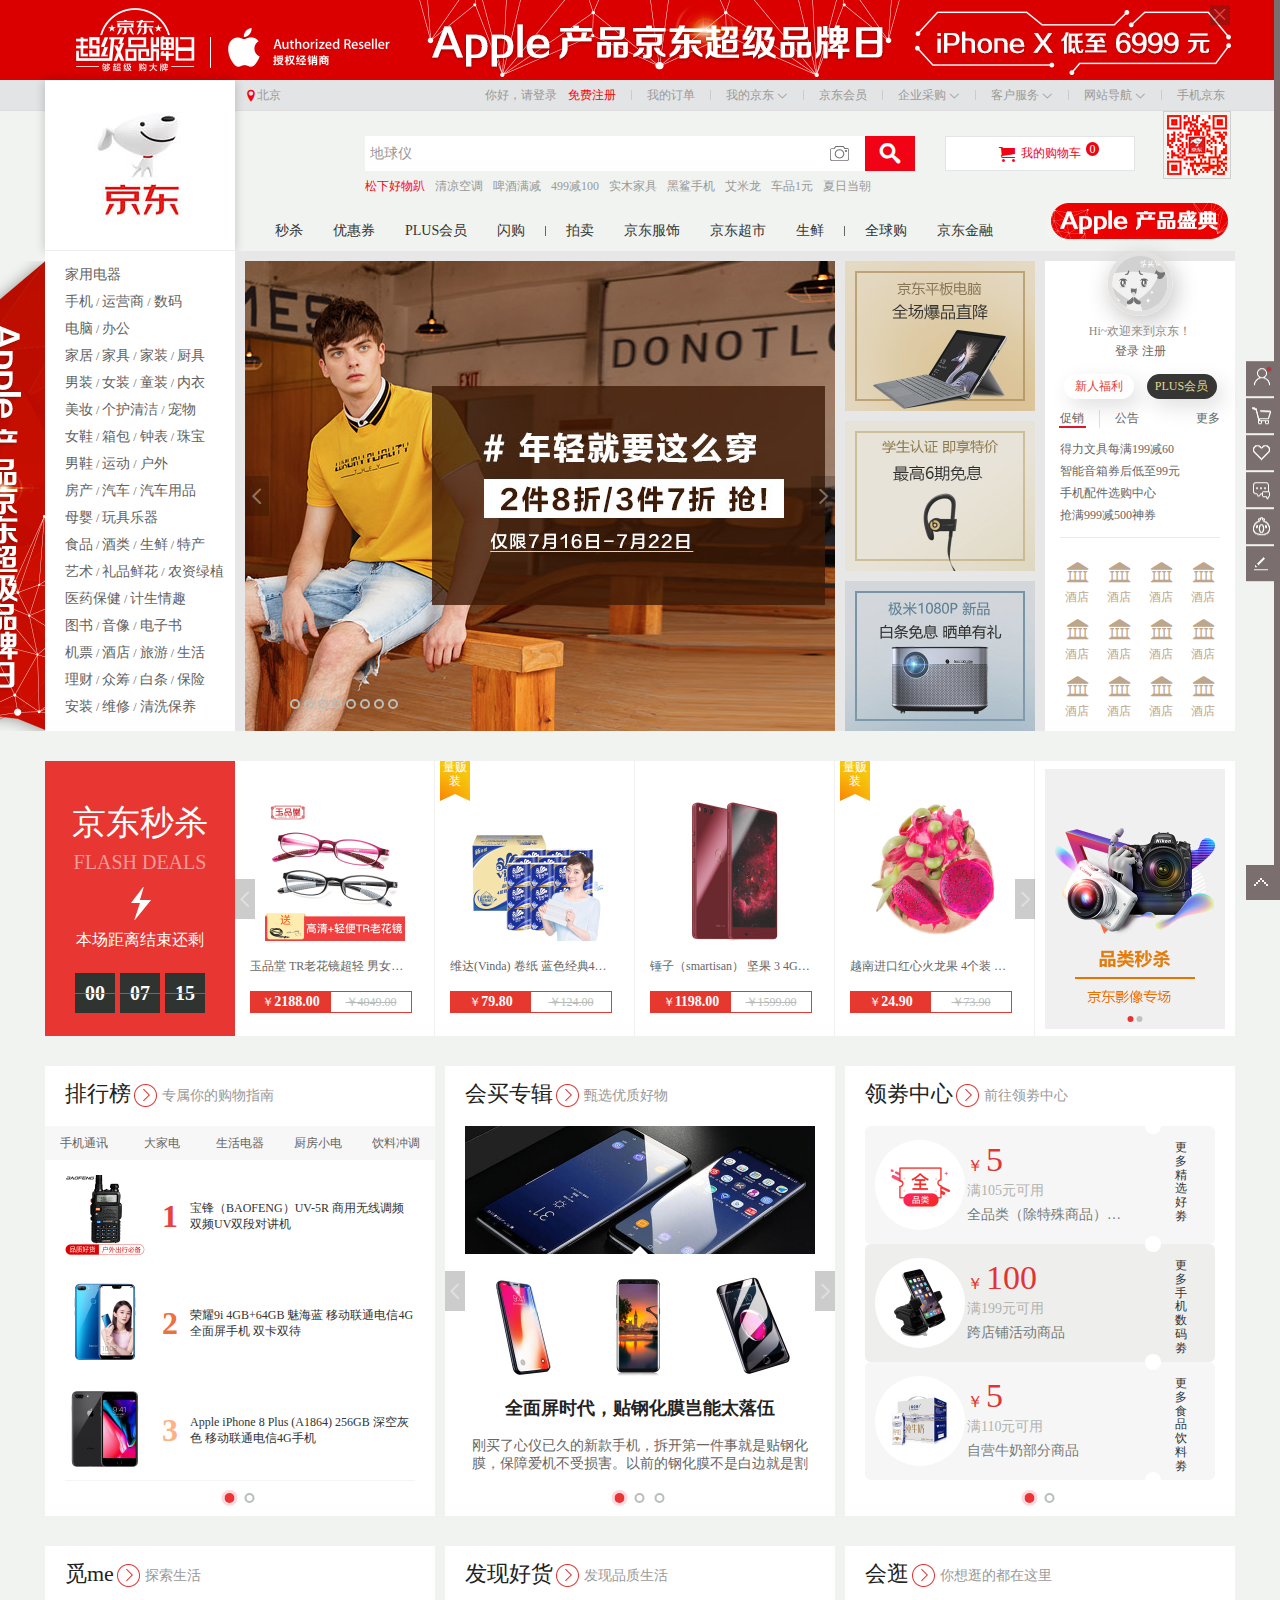
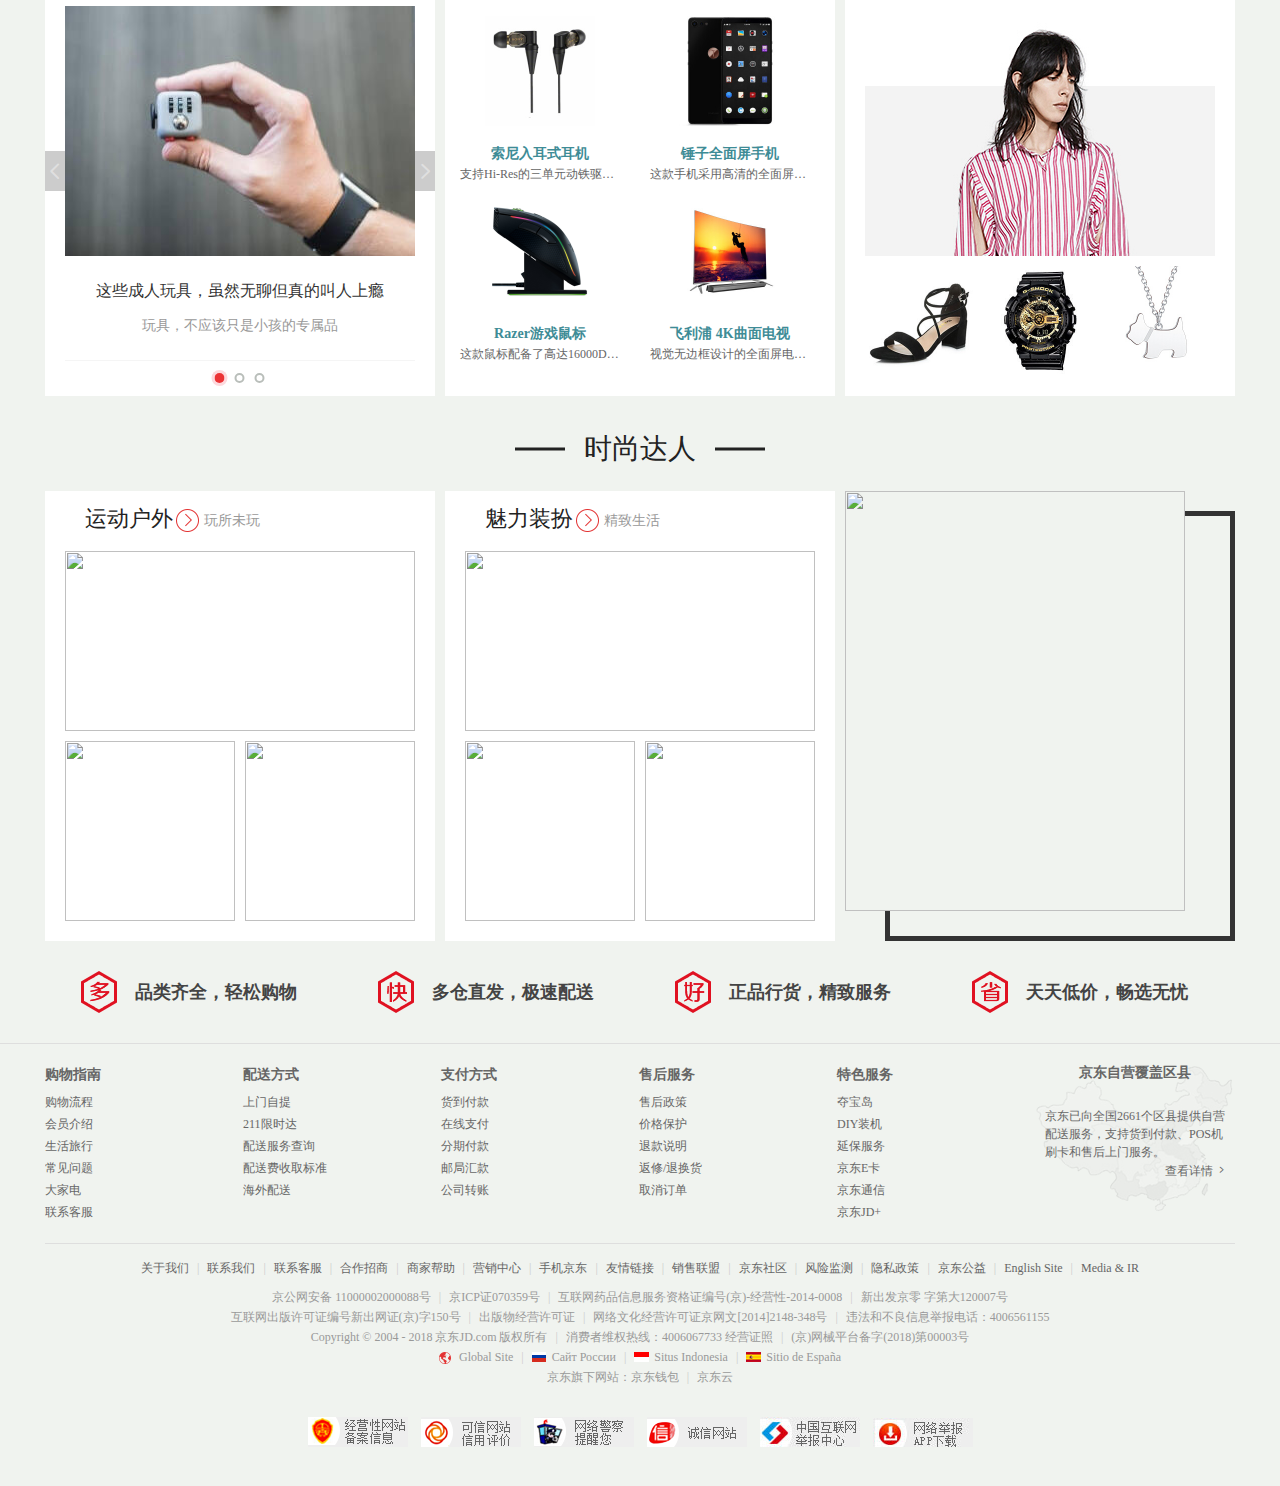
==== commit 9e5007dd: "main部分内容扩充" ====
--- a/index.html
+++ b/index.html
@@ -74,7 +74,7 @@
               	<input class="search-input" type="text" style="color：#999;" value="地球仪">
                 <div class="photo-search">
                 	<span class="camera-bg"></span>
-                	<input class="file-search" type="file"/>
+                	<input class="file-search" type="file" accept="image/jpeg,image/jpg,image/png"/>
                 </div>
               	<button class="search-btn">
               		<i></i>
@@ -870,7 +870,84 @@
 
 	    		</div>
 	    	</div>
-	    	
+	    <!--栏目标题-时尚达人-->
+	    <div class="w column-caption">
+	    	<h3>时尚达人</h3>
+	    </div>
+	    <div class="w chn">
+	    	<div class="chn-box margin-right">
+	    		<!--标题头-->
+	    		<div class="column-hd">
+	    			<a href="#">
+		    			<h3>运动户外</h3>
+		    			<i></i>
+		    			<span>玩所未玩</span>
+	    			</a>
+	    		</div>
+	    		<!--图片-->
+	    		<div class="ad-big">
+	    			<a href="#">
+	    				<div class="img-wrapper">
+	    					<img src="img/ad-big-02.jpg"/>
+	    				</div>
+	    			</a>
+	    		</div>
+	    		<div class="ad-small">
+	    			<a href="#" class="margin-right">
+	    				<div class="img-wrapper">
+	    					<img src="img/ad-small-04.png"/>
+	    				</div>
+	    			</a>
+	    			<a href="#">
+	    				<div class="img-wrapper">
+	    					<img src="img/ad-small-04.jpg"/>
+	    				</div>
+	    			</a>
+	    		</div>
+	    	</div>
+	    	<div class="chn-box margin-right">
+	    		<!--标题头-->
+	    		<div class="column-hd">
+	    			<a href="#">
+		    			<h3>魅力装扮</h3>
+		    			<i></i>
+		    			<span>精致生活</span>
+	    			</a>
+	    		</div>
+	    		<!--图片-->
+	    		<div class="ad-big">
+	    			<a href="#">
+	    				<div class="img-wrapper">
+	    					<img src="img/ad-big-03.jpg"/>
+	    				</div>
+	    			</a>
+	    		</div>
+	    		<div class="ad-small">
+	    			<a href="#" class="margin-right">
+	    				<div class="img-wrapper">
+	    					<img src="img/ad-small-05.jpg"/>
+	    				</div>
+	    			</a>
+	    			<a href="#">
+	    				<div class="img-wrapper">
+	    					<img src="img/ad-small-05.png"/>
+	    				</div>
+	    			</a>
+	    		</div>
+	    	</div>
+	    	<div class="chn-box box-last">
+	    		<div class="box-bd">
+	    			
+	    		</div>
+	    		<div class="box-ad">
+	    			<a href="#">
+	    				<div class="img-wrapper">
+	    					<img src="img/chn-box-01.png"/>
+	    				</div>
+	    			</a>
+	    		</div>
+	    	</div>
+	    </div>
 	    <!--京东右侧固定图标菜单栏-->
 	    <div class="toolbars">
 	    	<ul>
--- a/css/base.css
+++ b/css/base.css
@@ -196,32 +196,33 @@
 	position: absolute;
     top: 10px;
     right: 65px;
-    width: 19px;
+    width: 20px;
     height: 15px;
     /*z-index: 3;*/
    	overflow: hidden;
 }
 .photo-search .camera-bg{
 	display: block;
-	width: 19px;
+	width: 20px;
 	height: 15px;
+	vertical-align: middle;
 	background: url(../img/sprite-search.png)no-repeat 0 0;
 	cursor: pointer;
 }
-.camera-bg:hover{
+/*.camera-bg:hover{
 	background: url(../img/sprite-search.png)no-repeat -30px 0;
-}
+}*/
 .photo-search .file-search{
 	position: absolute; /*压在camera背景图上面*/
 	top: 0;
 	right: 0;
-	width: 19px;
+	/*width: 20px;*/ /*给定宽度值小于某个值(未知),出现小bug*/
 	height: 15px;
-	z-index: -1;
+	z-index: 1;
 	cursor: pointer;
 	opacity: 0;/*完全透明,隐藏默认文件上传样式*/
 }
-.file-search:hover .camera-bg{
+.photo-search:hover .camera-bg{
 	background: url(../img/sprite-search.png)no-repeat -30px 0;
 }
 	/*我的购物车*/
--- a/css/index.css
+++ b/css/index.css
@@ -1033,3 +1033,117 @@
 .ad-small .margin-right{
 	margin-right: 10px;
 }
+/*频道-栏目标题-时尚达人*/
+.column-caption{
+	width: 150px;
+	padding: 0 50px;
+	margin: 30px auto 20px;
+	position: relative;
+}
+/*用伪元素实现两侧黑线效果-也可以画一条居中黑线,然后把标题压上去盖住中间那段线*/
+.column-caption::before{
+	content: "";
+	width: 50px;
+	height: 3px;
+	position: absolute;
+	left: 0;
+	top: 50%;
+	transform: translate(0,-50%);
+	background-color: #222;
+}
+.column-caption::after{
+	content: "";
+	width: 50px;
+	height: 3px;
+	position: absolute;
+	right: 0;
+	top: 50%;
+	transform: translate(0,-50%);
+	background-color: #222;
+}
+.column-caption h3{
+	font-size: 28px;
+	font-weight: normal;
+	height: 45px;
+	line-height: 45px;
+	text-align: center;
+	color: #222;
+}
+/*频道-栏目*/
+.chn{
+	height: 450px;
+}
+.chn .chn-box{
+	float: left;
+	width: 350px;
+	height: 450px;
+	background-color: #fff;
+	padding: 0 20px;
+}
+.chn .margin-right{
+	margin-right: 10px;
+}
+.chn-box a .img-wrapper:hover{
+	opacity: .8;
+}
+.chn-box .ad-big a .img-wrapper img{
+	width: 350px;
+	height: 180px;
+	opacity: 1;
+	vertical-align: middle; /*去除外层底侧缝隙*/
+	transition: opacity .3s;
+}
+.chn-box .ad-small{
+	margin-top: 10px;
+}
+.chn-box .ad-small a{
+	display: block;
+	float: left;
+}
+.chn-box .ad-small .margin-right{
+	margin-right: 10px;
+}
+.chn-box .ad-small a .img-wrapper img{
+	width: 170px;
+	height: 180px;
+	opacity: 1;
+	vertical-align: middle; /*去除外层底侧缝隙*/
+	transition: opacity .3s;
+}
+	/*最右侧盒子*/
+.box-last{
+	position: relative;
+	background-color: #f0f3ef!important;
+}
+.box-last .box-bd{
+	width: 340px;
+	height: 420px;
+	margin: 20px 0 0 20px;
+	border: 5px solid #333;
+}
+.box-last .box-ad{
+	position: absolute;
+	top: 0;
+	left: 0;
+	z-index: 3;
+}
+.box-ad a .img-wrapper:hover{
+	opacity: .8;
+}
+.box-ad a .img-wrapper img{
+	width: 340px;
+	height: 420px;
+	vertical-align: middle;
+	opacity: 1;
+	transition: opacity .3s;
+}
+/*这段代码作用是防止鼠标悬浮图片透明后露出被压住的边框线*/
+.box-last::after{
+	content: "";
+	position: absolute;
+	top: 0;
+	left: 0;
+	width: 340px;
+	height: 420px;
+	background-color: #f0f3ef;
+}
